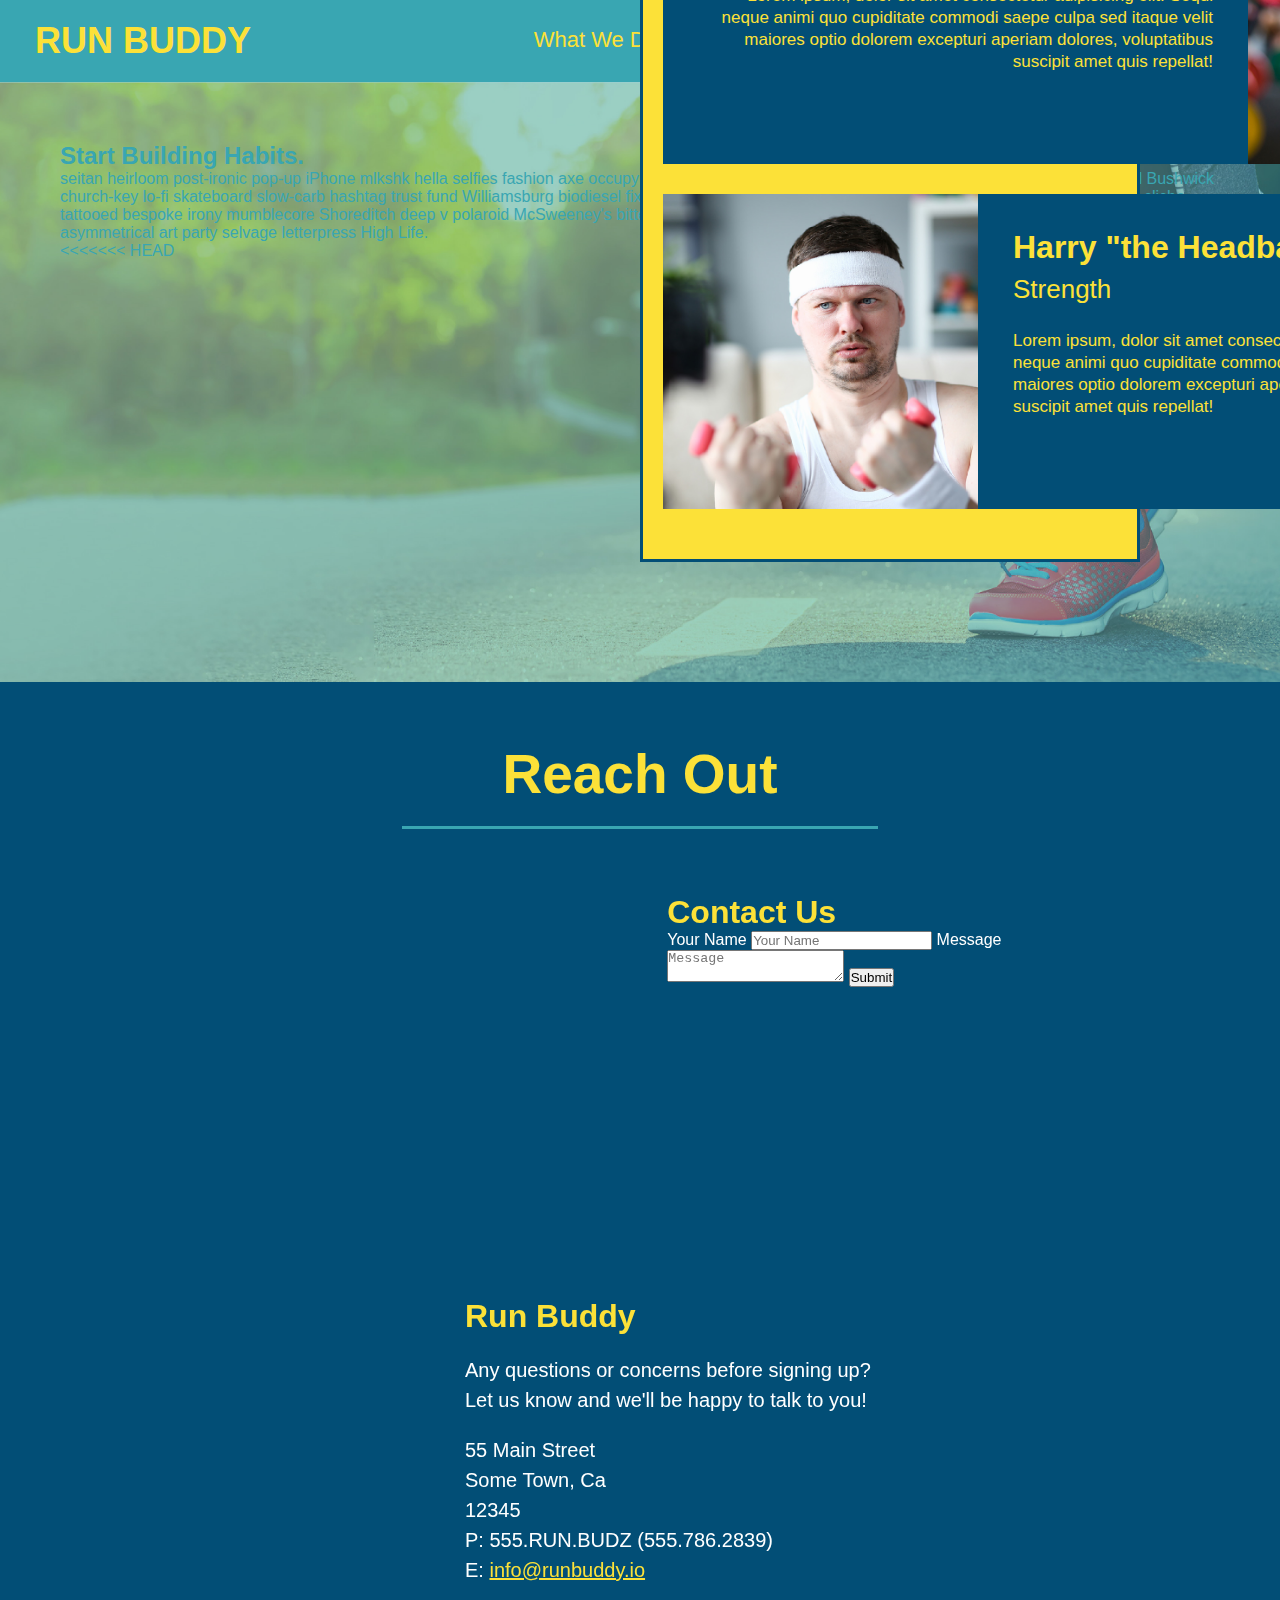
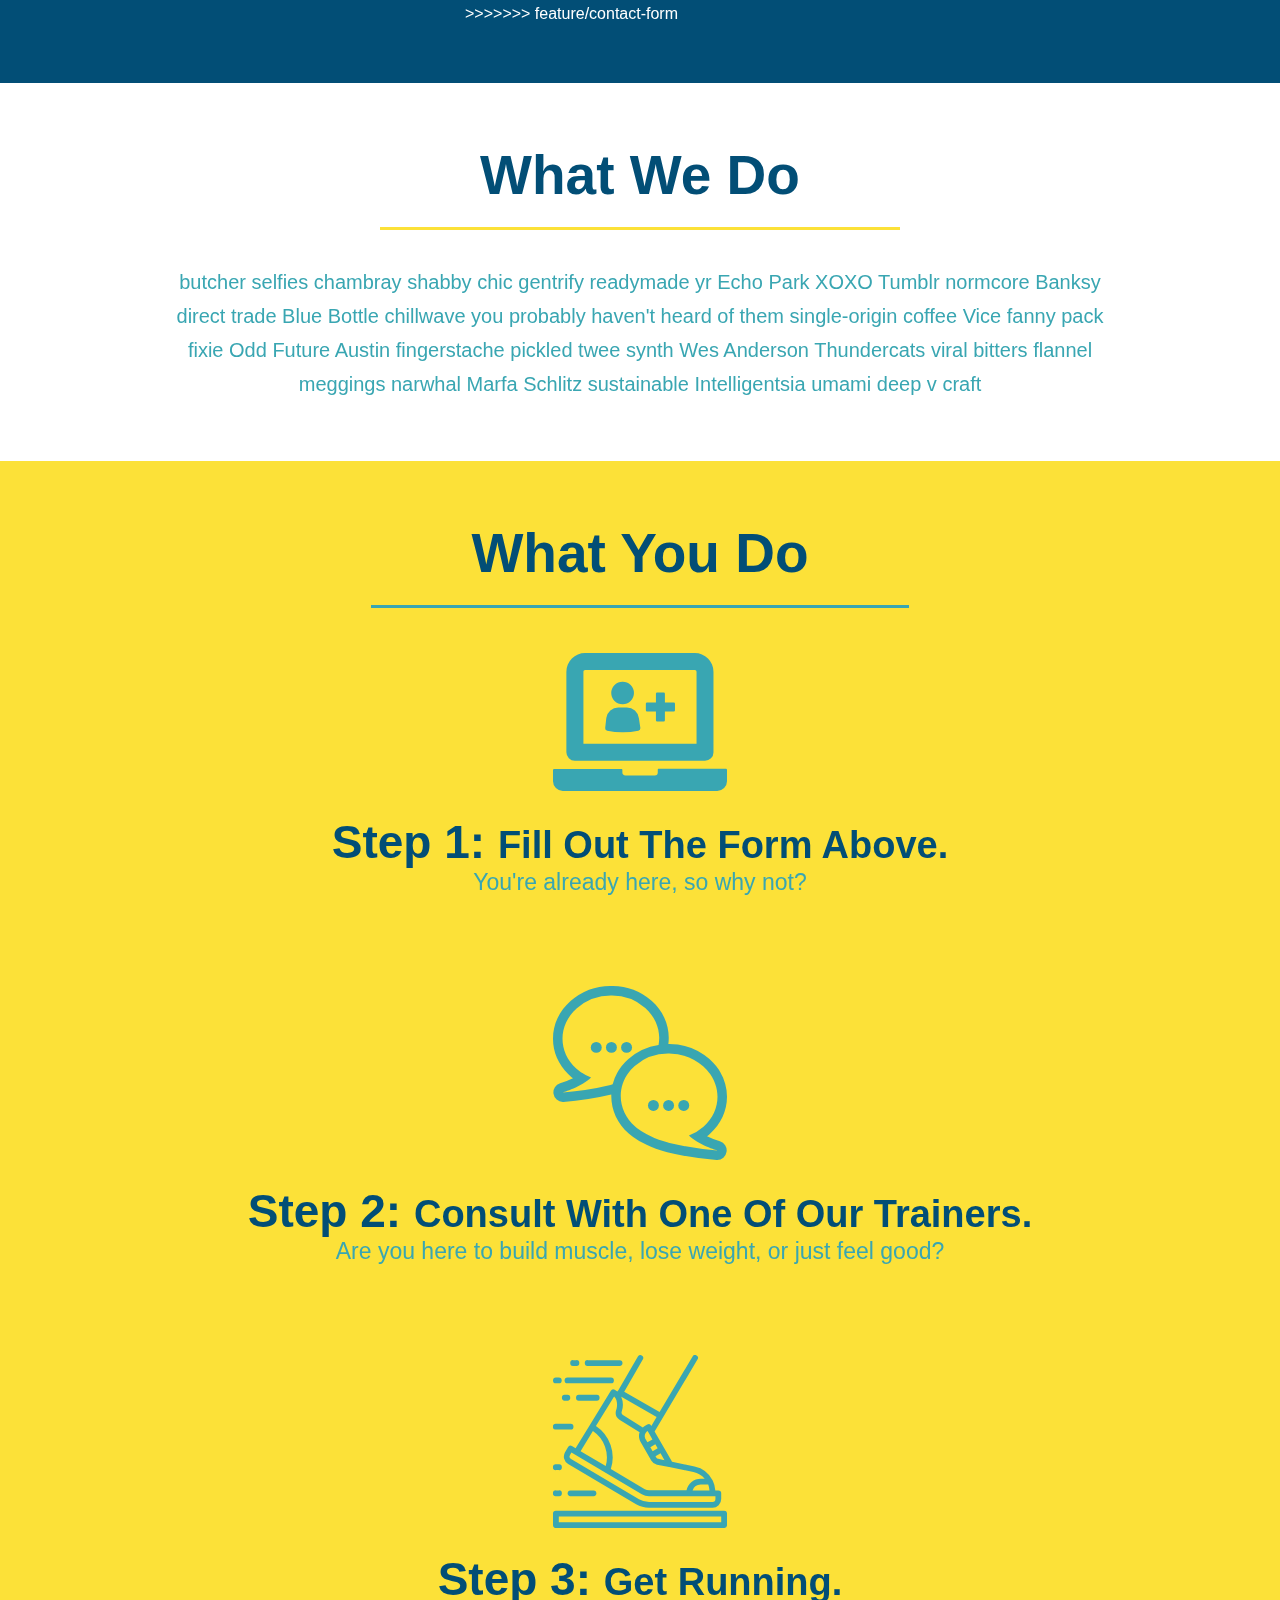
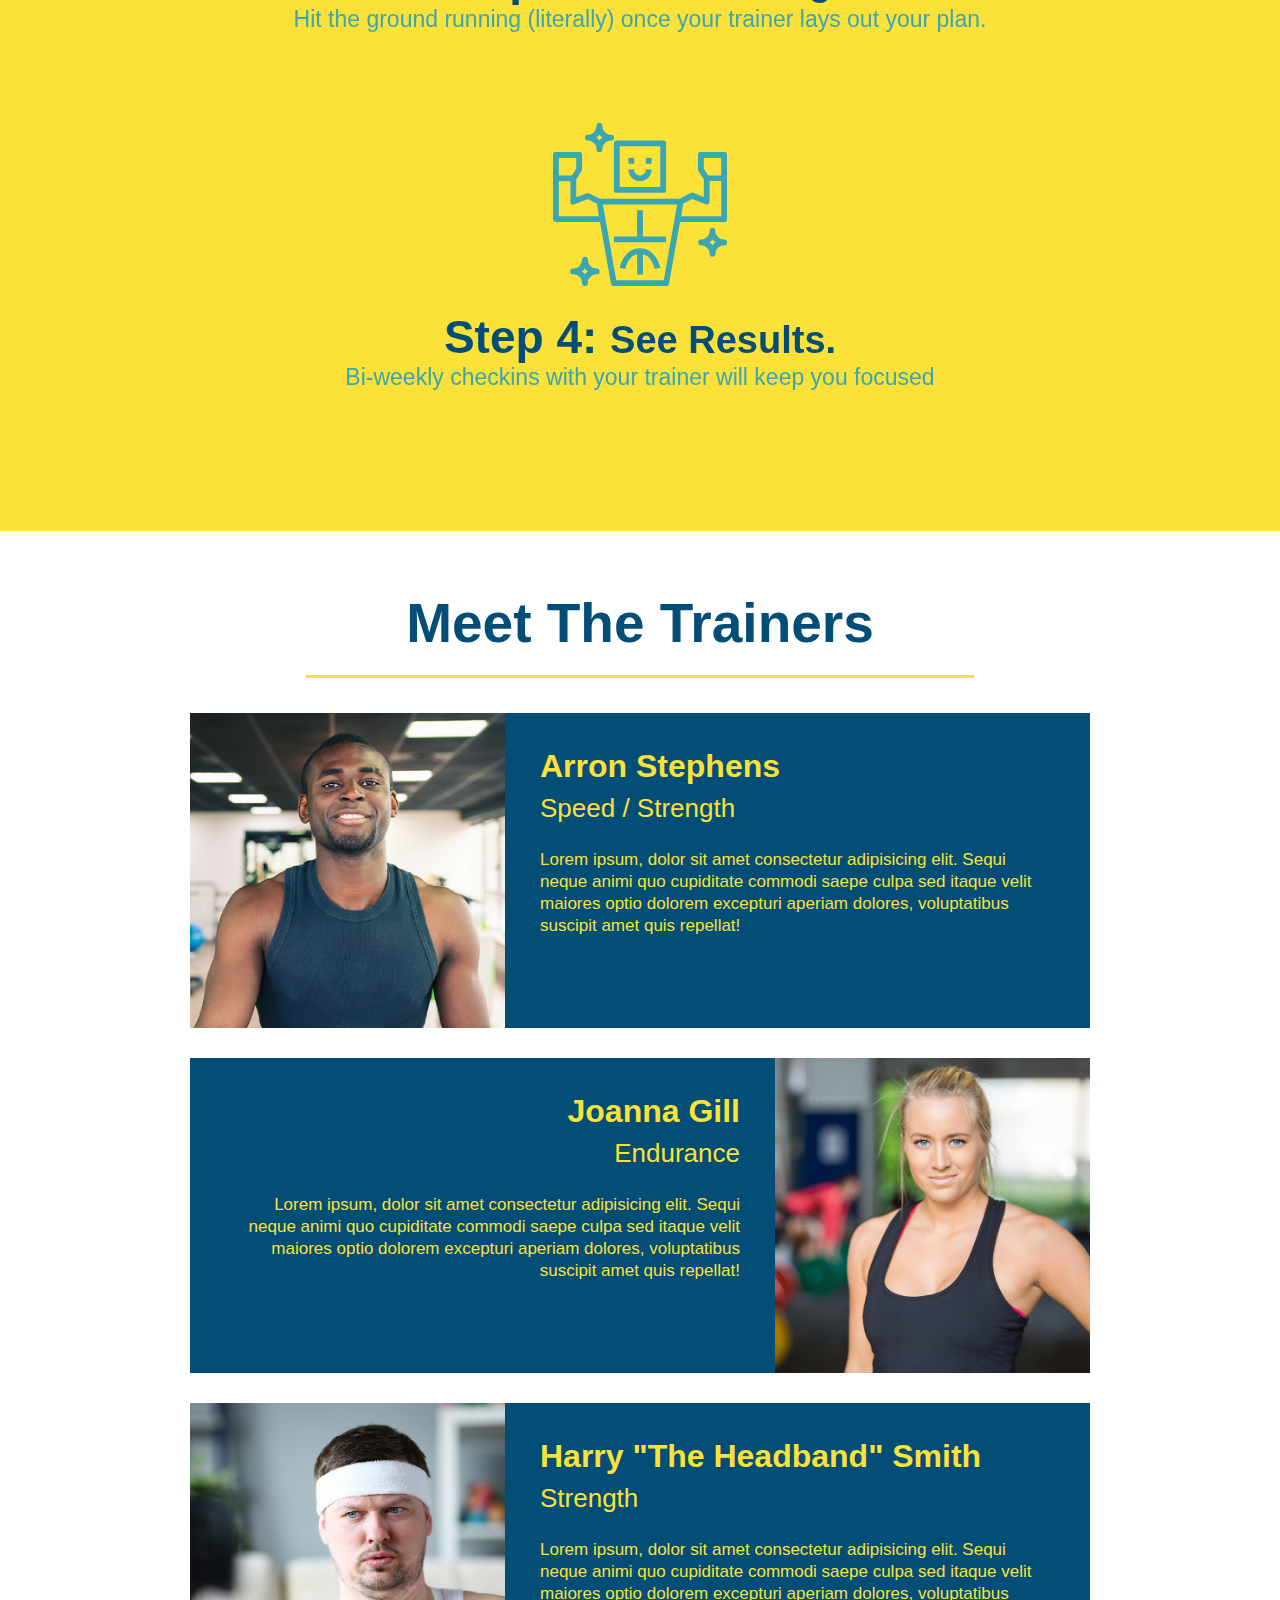
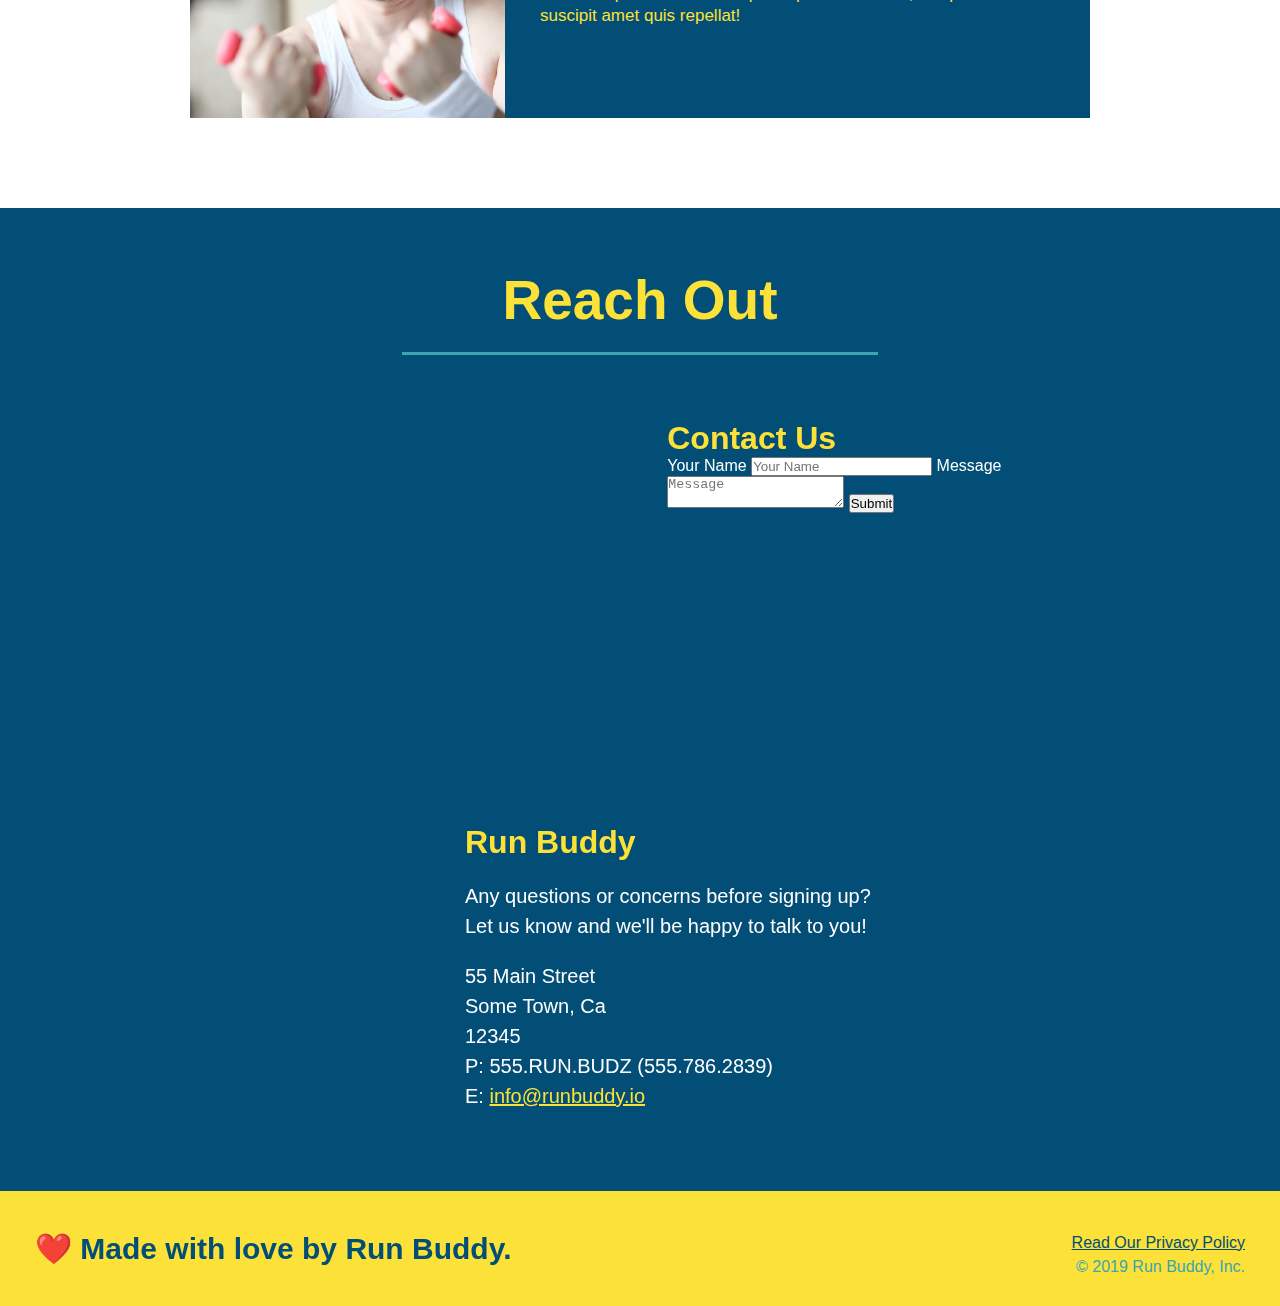
==== index.html @ 7dac0cec "index conflict" ====
<!DOCTYPE html>
<html lang="en">
  <head>
    <meta charset="UTF-8" />
    <link rel="stylesheet" href="./assets/css/style.css">
    <title>Run Buddy</title>
  </head>
  <body>
    <!-- navigation tags - block level element -->
    <header>
      <h1>
        <a href="/">RUN BUDDY</a>
      </h1>
      <nav>
        <ul>
          <li>
            <a href="#what-we-do">What We Do</a>
          </li>
          <li>
            <a href="#what-you-do">What You Do</a>
          </li>
          <li>
            <a href="#your-trainers">Your Trainers</a>
          </li>
          <li>
            <a href="#reach-out">Reach Out</a>
          </li>
          
        </ul>
      </nav>
    </header>
    <!-- end navigation -->

    <!-- hero/jumbotron -->
    <section class="hero">
      <div class="hero-cta">
        <h2>Start Building Habits.</h2>
        <p>
          seitan heirloom post-ironic pop-up iPhone mlkshk hella selfies fashion axe occupy readymade put a bird on it
          messenger bag Wes Anderson Schlitz plaid Bushwick church-key lo-fi skateboard slow-carb hashtag trust fund
          Williamsburg biodiesel fixie farm-to-table 8-bit banjo XOXO Banksy chillwave bicycle rights retro cliche
          tattooed bespoke irony mumblecore Shoreditch deep v polaroid McSweeney's bitters cray gentrify tofu Marfa you
          probably haven't heard of them yr banh mi asymmetrical art party selvage letterpress High Life.
        </p>
      </div>

<<<<<<< HEAD
      <div class="hero-form">
        <h3>Get Started Today</h3>
        <p>Fill out this form and one of our trainers will schedule a consult.</p>
        <form>
          <label for="name">Enter full name:</label>
          <input type="text" placeholder="Your Name" id="name" name="name" class="form-input" />
          <label for="email">Enter email address:</label>
          <input type="email" placeholder="Email Address" id="email" name="email" class="form-input" />
          <label for="phone">Enter a telephone number:</label>
          <input type="tel" placeholder="Phone Number" name="phone" id="phone" class="form-input" />
          <p>
            Have you worked out with a trainer before? 
            <input type="radio" name="trainer-confirm" id="trainer-yes" />
            <label for="trainer-yes">Yes</label>
            <input type="radio" name="trainer-confirm" id="trainer-no"/>
            <label for="trainer-no">No</label>
          </p>
          <p>
            <label for="checkbox">
              I acknowledge that I am at least 18 years of age.
            </label>
            <input type="checkbox" name="checkpoint1" id="checkbox" />
          </p>
          <button type="submit">
            Get running!
          </button>
        </form>
=======
    <!-- second trainer bio -->
    <article class="trainer">
      <div class="trainer-bio text-right">
        <h3>Joanna Gill</h3>
        <h4>Endurance</h4>
        <p>
          Lorem ipsum, dolor sit amet consectetur adipisicing elit. Sequi neque animi quo cupiditate commodi saepe culpa
          sed
          itaque velit maiores optio dolorem excepturi aperiam dolores, voluptatibus suscipit amet quis repellat!
        </p>
      </div>
      <img src="./assets/images/trainer-2.jpg" alt="Joanna Gill cooling off after a workout" />
    </article>

    <!-- third trainer bio -->
    <article class="trainer">
      <img src="./assets/images/trainer-3.jpg"
        alt="Harry Smith wearing a headband and lifting comically small pink weights" />
      <div class="trainer-bio text-left">
        <h3>Harry "the Headband" Smith</h3>
        <h4>Strength</h4>
        <p>
          Lorem ipsum, dolor sit amet consectetur adipisicing elit. Sequi neque animi quo cupiditate commodi saepe culpa
          sed
          itaque velit maiores optio dolorem excepturi aperiam dolores, voluptatibus suscipit amet quis repellat!
        </p>
      </div>
    </article>
  </section>

  <!-- "reach out" section -->
  <section id="reach-out" class="contact">
    <h2 class="section-title secondary-border">Reach Out</h2>
    <div class="contact-info">
      <iframe 
        src="https://www.google.com/maps/embed?pb=!1m18!1m12!1m3!1d3147.1079747227936!2d-120.42364418397035!3d37.92790791110593!2m3!1f0!2f0!3f0!3m2!1i1024!2i768!4f13.1!3m3!1m2!1s0x8090c49129b6ac57%3A0xb56c7eb95a2cd8bd!2sMain%20St%2C%20California%2095327!5e0!3m2!1sen!2sus!4v1616426329495!5m2!1sen!2sus"
        style="border:0;" 
        allowfullscreen=""
        loading="lazy">
      </iframe>
      <div class="contact-form"
        <div class="contact-form">
          <h3>Contact Us</h3>
          <form>
            <label for="contact-name">Your Name</label>
            <input type="text" id="contact-name" placeholder="Your Name" />
      
            <label for="contact-message">Message</label>
            <textarea id="contact-message" placeholder="Message"></textarea>
      
            <button type="submit">Submit</button>
          </form>
        </div>
      <div>
        <h3>Run Buddy</h3>
        <p>
          Any questions or concerns before signing up?
          <br />
          Let us know and we'll be happy to talk to you!
        </p>
        <address>
          55 Main Street <br />
          Some Town, Ca <br />
          12345<br />
          P: 555.RUN.BUDZ (555.786.2839)<br />
          E: <a href="mailto:info@runbuddy.io">info@runbuddy.io</a>
        </address>
>>>>>>> feature/contact-form
      </div>
    </section>
    <!-- end header -->

    <!-- "what we do" start - <section> -->
    <section id="what-we-do" class="intro">
      <h2 class="section-title primary-border">
        What We Do
      </h2>
      <p>
        butcher selfies chambray shabby chic gentrify readymade yr Echo Park XOXO Tumblr normcore Banksy direct trade  Blue Bottle chillwave you probably haven't heard of them single-origin coffee Vice fanny pack fixie Odd Future Austin fingerstache pickled twee synth Wes Anderson Thundercats viral bitters flannel meggings narwhal Marfa Schlitz sustainable Intelligentsia umami deep v craft
      </p>
    </section>
    <!-- end "what we do" -->

    <!-- "what you do" start -->
    <section id="what-you-do" class="steps">
      <h2 class="section-title secondary-border">
        What You Do
      </h2> 
      <div>
        <img src="./assets/images/step-1.svg" alt="" />
        <h3>Step 1: <span>Fill Out The Form Above.</span></h3>
        <p>You're already here, so why not?</p>
      </div>
      <div>
        <img src="./assets/images/step-2.svg" alt="" />
        <h3>Step 2: <span>Consult With One Of Our Trainers.</span></h3>
        <p>Are you here to build muscle, lose weight, or just feel good?</p>
      </div>
      <div>
        <img src="./assets/images/step-3.svg" alt="" />
        <h3>Step 3: <span>Get Running.</span></h3>
        <p>Hit the ground running (literally) once your trainer lays out your plan.</p>
      </div>
      <div>
        <img src="./assets/images/step-4.svg" alt="" />
        <h3>Step 4: <span>See Results.</span></h3>
        <p>Bi-weekly checkins with your trainer will keep you focused</p>
      </div>
    </section>
    <!-- "what you do" end -->

    <!-- "meet the trainers" start -->
    <section id="your-trainers" class="trainers">
      <h2 class="section-title primary-border">
        Meet The Trainers
      </h2>

      <article class="trainer">
        <img src="./assets/images/trainer-1.jpg" alt="Arron Stephens in his workout clothes, ready to pump iron" />
        <div class="trainer-bio text-left">
          <h3>Arron Stephens</h3>
          <h4>Speed / Strength</h4>
          <p>Lorem ipsum, dolor sit amet consectetur adipisicing elit. Sequi neque animi quo cupiditate commodi saepe culpa sed itaque velit maiores optio dolorem excepturi aperiam dolores, voluptatibus suscipit amet quis repellat!</p>
        </div>
      </article>

       <article class="trainer">
         <div class="trainer-bio text-right">
           <h3>Joanna Gill</h3>
           <h4>Endurance</h4>
           <p>Lorem ipsum, dolor sit amet consectetur adipisicing elit. Sequi neque animi quo cupiditate commodi saepe culpa sed itaque velit maiores optio dolorem excepturi aperiam dolores, voluptatibus suscipit amet quis repellat!</p>
          </div>
          <img src="./assets/images/trainer-2.jpg" alt="Joanna Gill cooling off after a work out" />
        </article>

       <article class="trainer">
        <img src="./assets/images/trainer-3.jpg" alt="Harry Smith wearing a headband and lifting comically small pink weights" />
        <div class="trainer-bio text-left">
          <h3>Harry "The Headband" Smith</h3>
          <h4>Strength</h4>
          <p>Lorem ipsum, dolor sit amet consectetur adipisicing elit. Sequi neque animi quo cupiditate commodi saepe culpa sed itaque velit maiores optio dolorem excepturi aperiam dolores, voluptatibus suscipit amet quis repellat!</p>
        </div>
      </article>
    </section>
    <!-- "meet the trainers" end -->

    <!-- "reach out" start -->
    <section id="reach-out" class="contact">
      <h2 class="section-title secondary-border">
        Reach Out
      </h2>

      <div class="contact-info">
        <iframe
          src="https://www.google.com/maps/embed?pb=!1m14!1m12!1m3!1d12182.30520634488!2d-74.0652613!3d40.2407219!2m3!1f0!2f0!3f0!3m2!1i1024!2i768!4f13.1!5e0!3m2!1sen!2sus!4v1561060983193!5m2!1sen!2sus"
          frameborder="0" style="border:0" allowfullscreen>
        </iframe>

        <div class="contact-form">
          <h3>Contact Us</h3>
          <form>
            <label for="contact-name">Your Name</label>
            <input type="text" id="contact-name" placeholder="Your Name" />
        
            <label for="contact-message">Message</label>
            <textarea id="contact-message" placeholder="Message"></textarea>
        
            <button type="submit">Submit</button>
          </form>
        </div>

        <div>
          <h3>Run Buddy</h3>
          <p>
            Any questions or concerns before signing up? 
            <br/>
            Let us know and we'll be happy to talk to you!
          </p>

          <address>
            55 Main Street <br/>
            Some Town, Ca <br/>
            12345<br/>
            P: 555.RUN.BUDZ (555.786.2839)<br/>
            E: <a href="mailto:info@runbuddy.io">info@runbuddy.io</a>
          </address>
          
        </div>
      </div>
    </section>
    <!-- "reach out" end -->

    <!-- footer -->
    <footer>
      <h2>❤️ Made with love by Run Buddy.</h2>
      <div>
        <a href="./privacy-policy.html">Read Our Privacy Policy</a><br/>
        &copy; 2019 Run Buddy, Inc.
      </div>
    </footer>
    <!-- footer end -->
  </body>
</html>
---- assets/css/style.css ----
* {
  box-sizing: border-box;
  margin: 0;
  padding: 0;
}

body {
  color: #39a6b2;
  font-family: Helvetica, Arial, sans-serif;
}


/* HEADER / NAV BAR STYLES START */

header {
  padding: 20px 35px;
  background-color: #39a6b2;
  display: flex;
  justify-content: space-between;
  flex-wrap: wrap;
}

header h1 {
  font-weight: bold;
  margin: 0;
  font-size: 36px;
  color: #fce138;
}

header a {
  text-decoration: none;
  color: #fce138;
}

header nav {
  margin: 7px 0;
}

header nav ul li {
  display: inline;
}

header nav ul li a {
  margin: 0 30px;
  font-weight: lighter;
  font-size: 22px;
}

/* HEADER / NAVBAR STYLES END */



/* FOOTER STYLES START */
footer {
  background: #fce138;
  padding: 40px 35px;
  width: 100%;
}

footer h2 {
  display: inline;
  color: #024e76;
  font-size: 30px;
  margin: 0;
}

footer div {
  float: right;
  line-height: 1.5;
  text-align: right;
}

footer a {
  color: #024e76;
}
/* END FOOTER STYLES */

/* STYLE ALL SECTION TAGS */
section {
  padding: 60px;
}

/* HERO STYLES START */
.hero {
  background-image: url('../images/hero-bg.jpg');
  background-size: cover;
  background-position: center;
  position: relative;
  height: 600px;
}

.hero-form {
  border: 3px solid #024e76;
  background-color: #fce138;
  padding: 20px;
  width: 500px;
  color: #024e76;
  position: absolute;
  bottom: 120px;
  right: 140px;
}

.hero-form h3 {
  font-size: 24px;
  margin: 0;
}
.hero-form p {
  margin: 5px 0 15px 0;
}

.form-input {
  border: 1px solid #024e76;
  display: block;
  padding: 7px 15px;
  font-size: 16px;
  color: #024e76;
  width: 100%;
  margin-bottom: 15px; 
}

.hero-form label {
  margin: 0 5px;
}

.hero-form button {
  color: #fce138;
  background-color: #024e76;
  border: none;
  padding: 10px 20px;
  font-size: 16px;
} 
/* HERO STYLES END */


/* SECTION TITLE STYLES START */
.section-title {
  font-size: 55px;
  display: inline-block;
  padding: 0 100px 20px 100px;
  border-bottom: 3px solid;
  margin-bottom: 35px;
  color: #024e76;
}

.primary-border {
  border-color: #fce138;
}

.secondary-border {
  border-color: #39a6b2;
}
/* SECTION TITLE STYLES END */

/* WHAT WE DO STYLES */
.intro {
  text-align: center;
}

.intro p {
  line-height: 1.7;
  color: #39a6b2;
  width: 80%;
  margin: 0 auto;
  font-size: 20px;
}
/* WHAT YOU DO STYLES END */


/* WHAT YOU DO STYLES START */
.steps { 
  text-align: center;
  background: #fce138;
}

.steps div {
  margin-bottom: 80px;
}

.steps img {
  width: 15%;
  margin: 10px 0;
} 

.steps h3 {
  color: #024e76;
  font-size: 46px;
  margin-top: 10px;
}

.steps span {
  font-size: 38px;
}

.steps p {
  color: #39a6b2;
  font-size: 23px;
}
/* WHAT YOU DO STYLES END */

/* MEET THE TRAINERS START */
.trainers {
  text-align: center;
}

.trainer {
  width: 900px;
  margin: 0 auto 30px auto;
  background: #024e76;
  color: #fce138;
  overflow: auto;
}

.trainer img {
  width: 35%;
  float: left;
}

.trainer-bio {
  padding: 35px;
  float: left;
  width: 65%;
}

.trainer-bio h3 {
  font-size: 32px;
  margin-bottom: 8px;
}

.trainer-bio h4 {
  font-weight: lighter;
  font-size: 26px;
  margin-bottom: 25px;
}

.trainer-bio p {
  font-size: 17px;
  line-height: 1.3;
}
/* TRAINER STYLES END */

/* REACH OUT STYLES START */
.contact {
  text-align: center;
  background: #024e76;
}

.contact h2 {
  color: #fce138;
}

.contact-info iframe {
  width: 400px;
height: 400px;
}

.contact-info div {
  width: 410px;
  display: inline-block;
  vertical-align: top;
  text-align: left;
  margin: 30px 0 0 60px;
  color: white;
}

.contact-info h3 {
  color: #fce138;
  font-size: 32px;
}

.contact-info p, .contact-info address {
  margin: 20px 0;
  line-height: 1.5;
  font-size: 20px;
  font-style: normal;
}

.contact-info a {
  color: #fce138;
}


/* REACH OUT STYLES END */

/* UTILITIES */
.text-left {
  text-align: left;
}

.text-right {
  text-align: right;
}
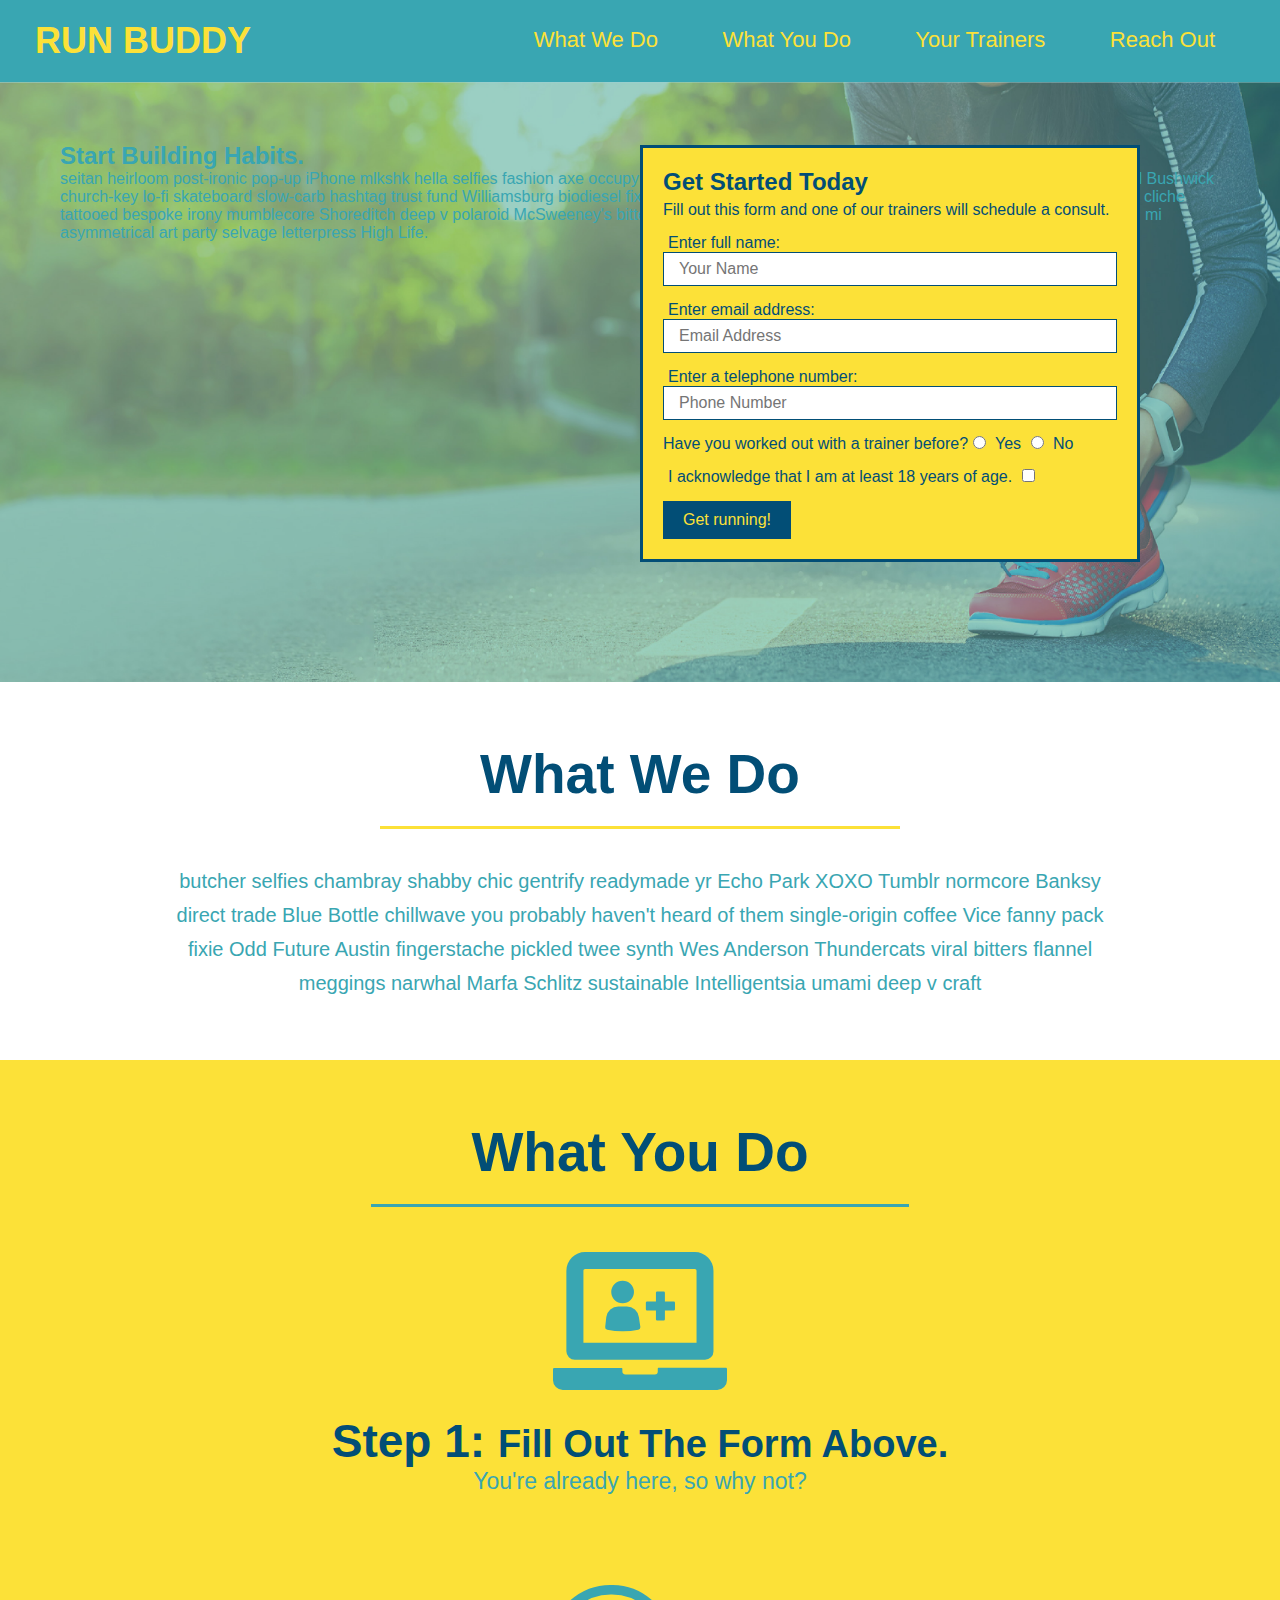
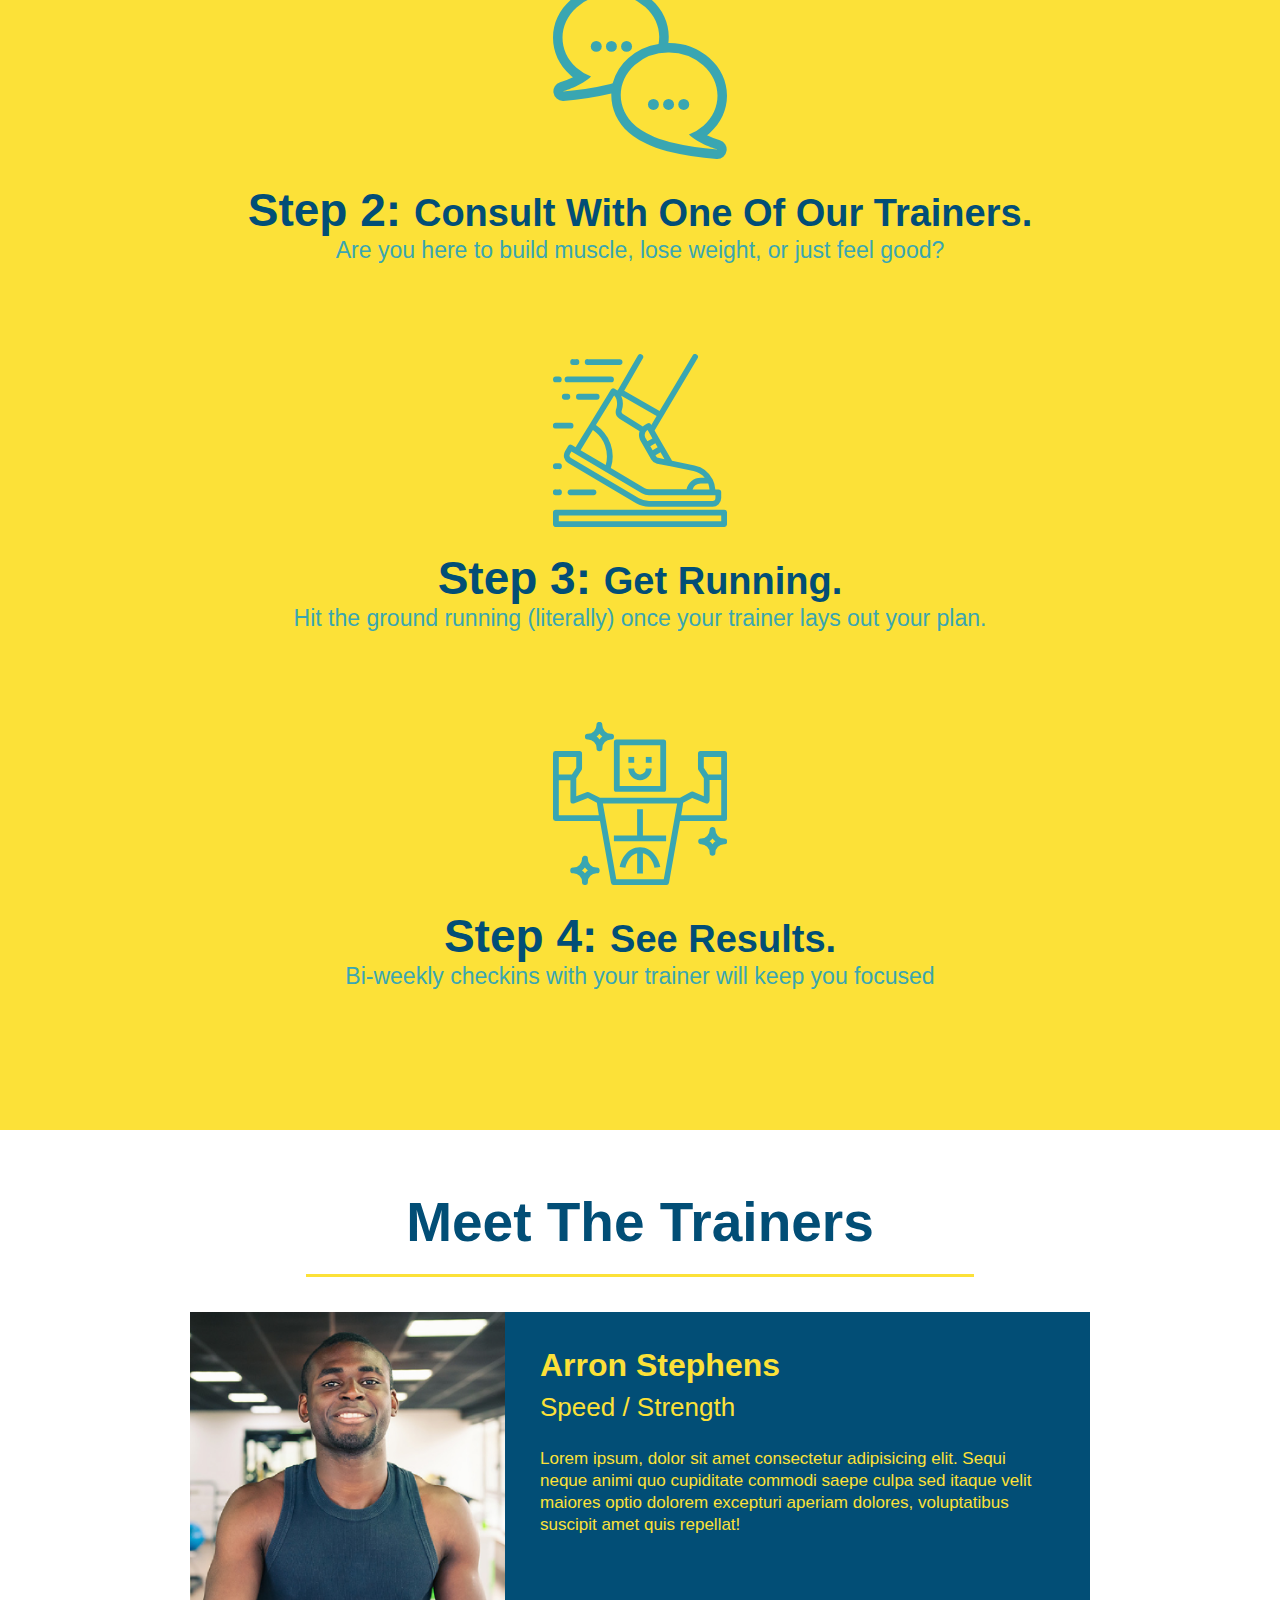
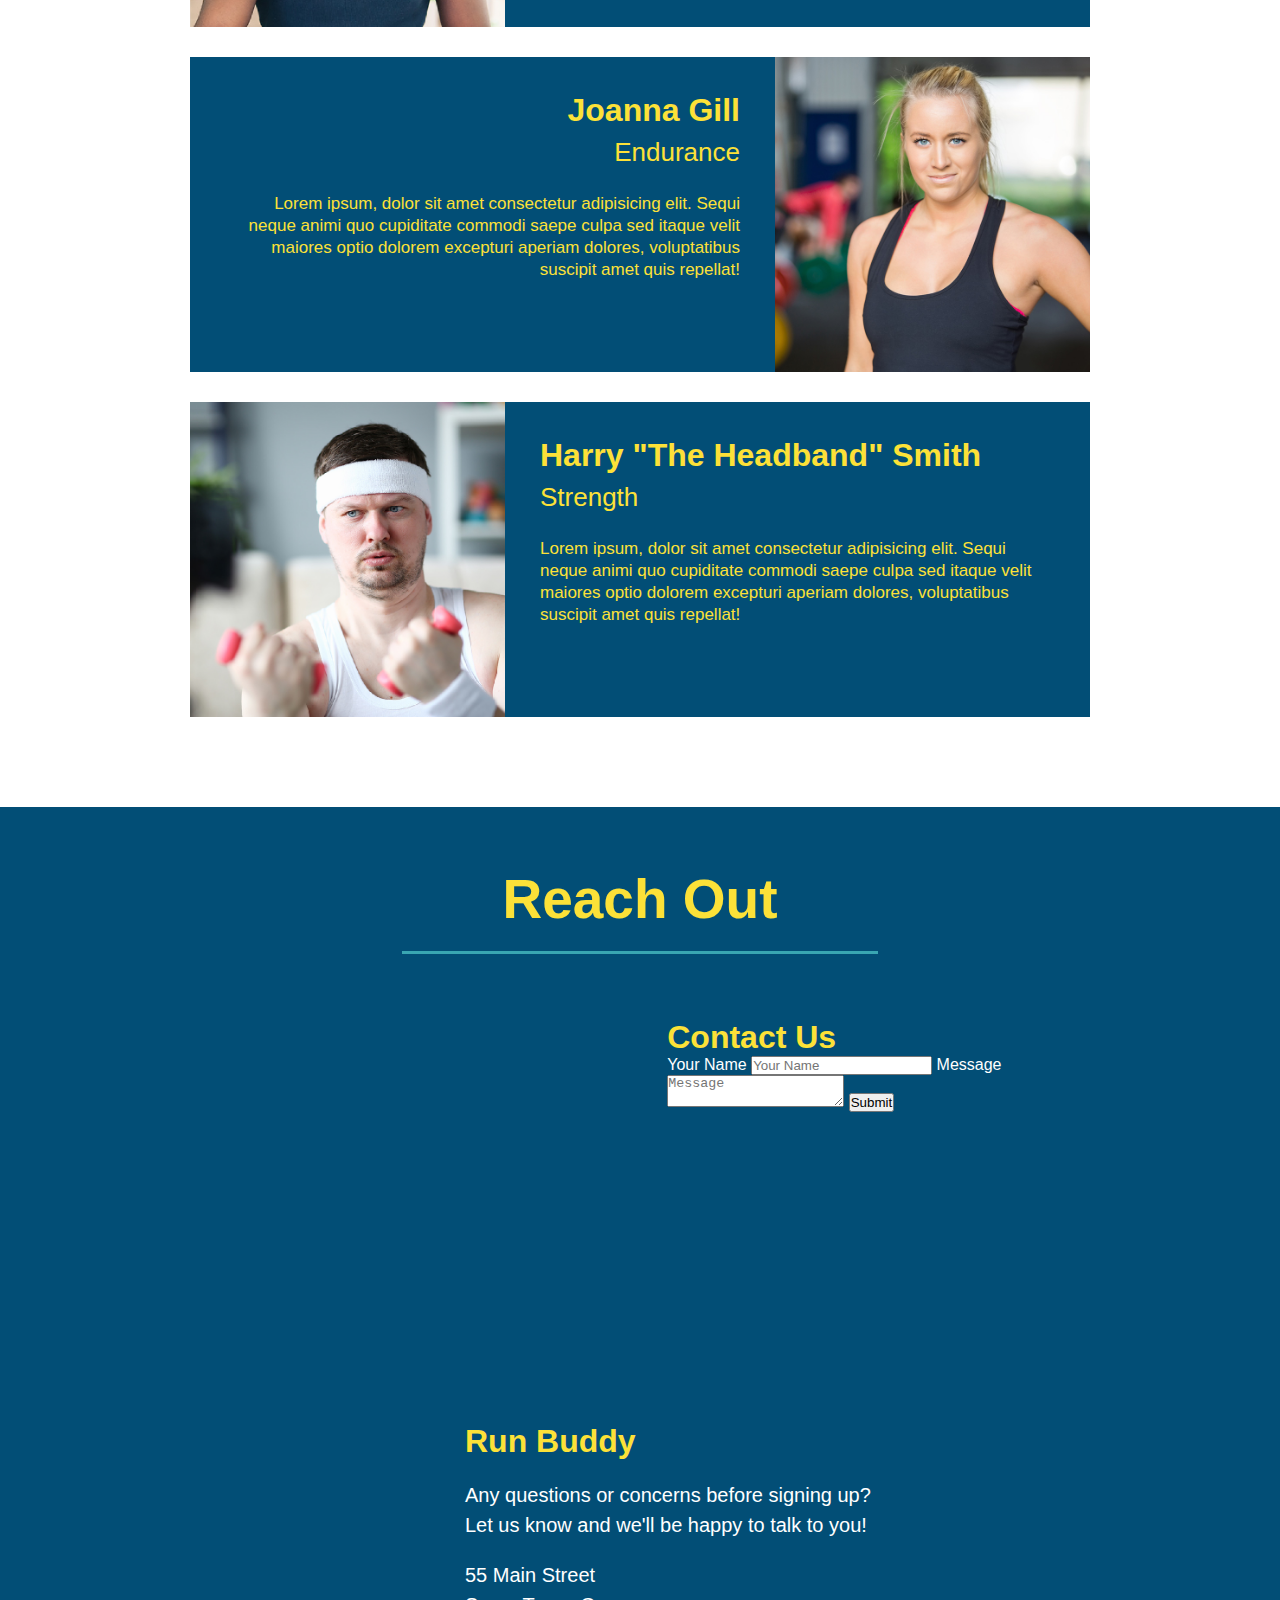
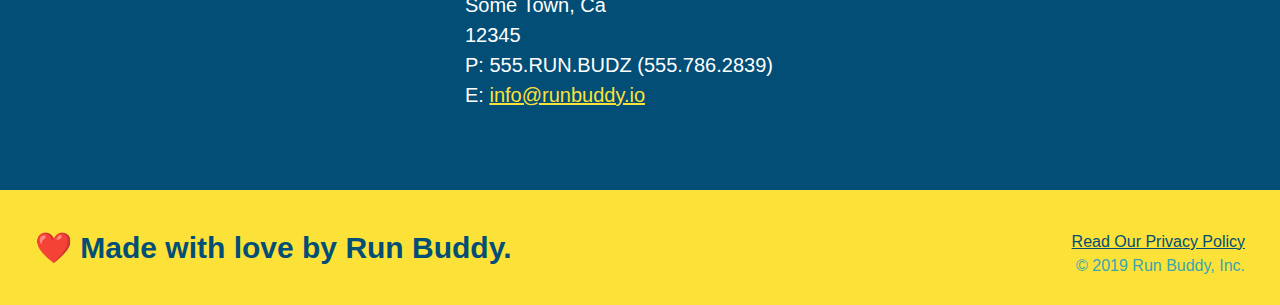
==== commit ea416991: "commit files" ====
--- a/index.html
+++ b/index.html
@@ -44,7 +44,6 @@
         </p>
       </div>
 
-<<<<<<< HEAD
       <div class="hero-form">
         <h3>Get Started Today</h3>
         <p>Fill out this form and one of our trainers will schedule a consult.</p>
@@ -72,75 +71,6 @@
             Get running!
           </button>
         </form>
-=======
-    <!-- second trainer bio -->
-    <article class="trainer">
-      <div class="trainer-bio text-right">
-        <h3>Joanna Gill</h3>
-        <h4>Endurance</h4>
-        <p>
-          Lorem ipsum, dolor sit amet consectetur adipisicing elit. Sequi neque animi quo cupiditate commodi saepe culpa
-          sed
-          itaque velit maiores optio dolorem excepturi aperiam dolores, voluptatibus suscipit amet quis repellat!
-        </p>
-      </div>
-      <img src="./assets/images/trainer-2.jpg" alt="Joanna Gill cooling off after a workout" />
-    </article>
-
-    <!-- third trainer bio -->
-    <article class="trainer">
-      <img src="./assets/images/trainer-3.jpg"
-        alt="Harry Smith wearing a headband and lifting comically small pink weights" />
-      <div class="trainer-bio text-left">
-        <h3>Harry "the Headband" Smith</h3>
-        <h4>Strength</h4>
-        <p>
-          Lorem ipsum, dolor sit amet consectetur adipisicing elit. Sequi neque animi quo cupiditate commodi saepe culpa
-          sed
-          itaque velit maiores optio dolorem excepturi aperiam dolores, voluptatibus suscipit amet quis repellat!
-        </p>
-      </div>
-    </article>
-  </section>
-
-  <!-- "reach out" section -->
-  <section id="reach-out" class="contact">
-    <h2 class="section-title secondary-border">Reach Out</h2>
-    <div class="contact-info">
-      <iframe 
-        src="https://www.google.com/maps/embed?pb=!1m18!1m12!1m3!1d3147.1079747227936!2d-120.42364418397035!3d37.92790791110593!2m3!1f0!2f0!3f0!3m2!1i1024!2i768!4f13.1!3m3!1m2!1s0x8090c49129b6ac57%3A0xb56c7eb95a2cd8bd!2sMain%20St%2C%20California%2095327!5e0!3m2!1sen!2sus!4v1616426329495!5m2!1sen!2sus"
-        style="border:0;" 
-        allowfullscreen=""
-        loading="lazy">
-      </iframe>
-      <div class="contact-form"
-        <div class="contact-form">
-          <h3>Contact Us</h3>
-          <form>
-            <label for="contact-name">Your Name</label>
-            <input type="text" id="contact-name" placeholder="Your Name" />
-      
-            <label for="contact-message">Message</label>
-            <textarea id="contact-message" placeholder="Message"></textarea>
-      
-            <button type="submit">Submit</button>
-          </form>
-        </div>
-      <div>
-        <h3>Run Buddy</h3>
-        <p>
-          Any questions or concerns before signing up?
-          <br />
-          Let us know and we'll be happy to talk to you!
-        </p>
-        <address>
-          55 Main Street <br />
-          Some Town, Ca <br />
-          12345<br />
-          P: 555.RUN.BUDZ (555.786.2839)<br />
-          E: <a href="mailto:info@runbuddy.io">info@runbuddy.io</a>
-        </address>
->>>>>>> feature/contact-form
       </div>
     </section>
     <!-- end header -->
--- a/assets/css/style.css
+++ b/assets/css/style.css
@@ -15,13 +15,11 @@
 header {
   padding: 20px 35px;
   background-color: #39a6b2;
-  display: flex;
-  justify-content: space-between;
-  flex-wrap: wrap;
 }
 
 header h1 {
   font-weight: bold;
+  display: inline;
   margin: 0;
   font-size: 36px;
   color: #fce138;
@@ -33,6 +31,7 @@
 }
 
 header nav {
+  float: right;
   margin: 7px 0;
 }
 
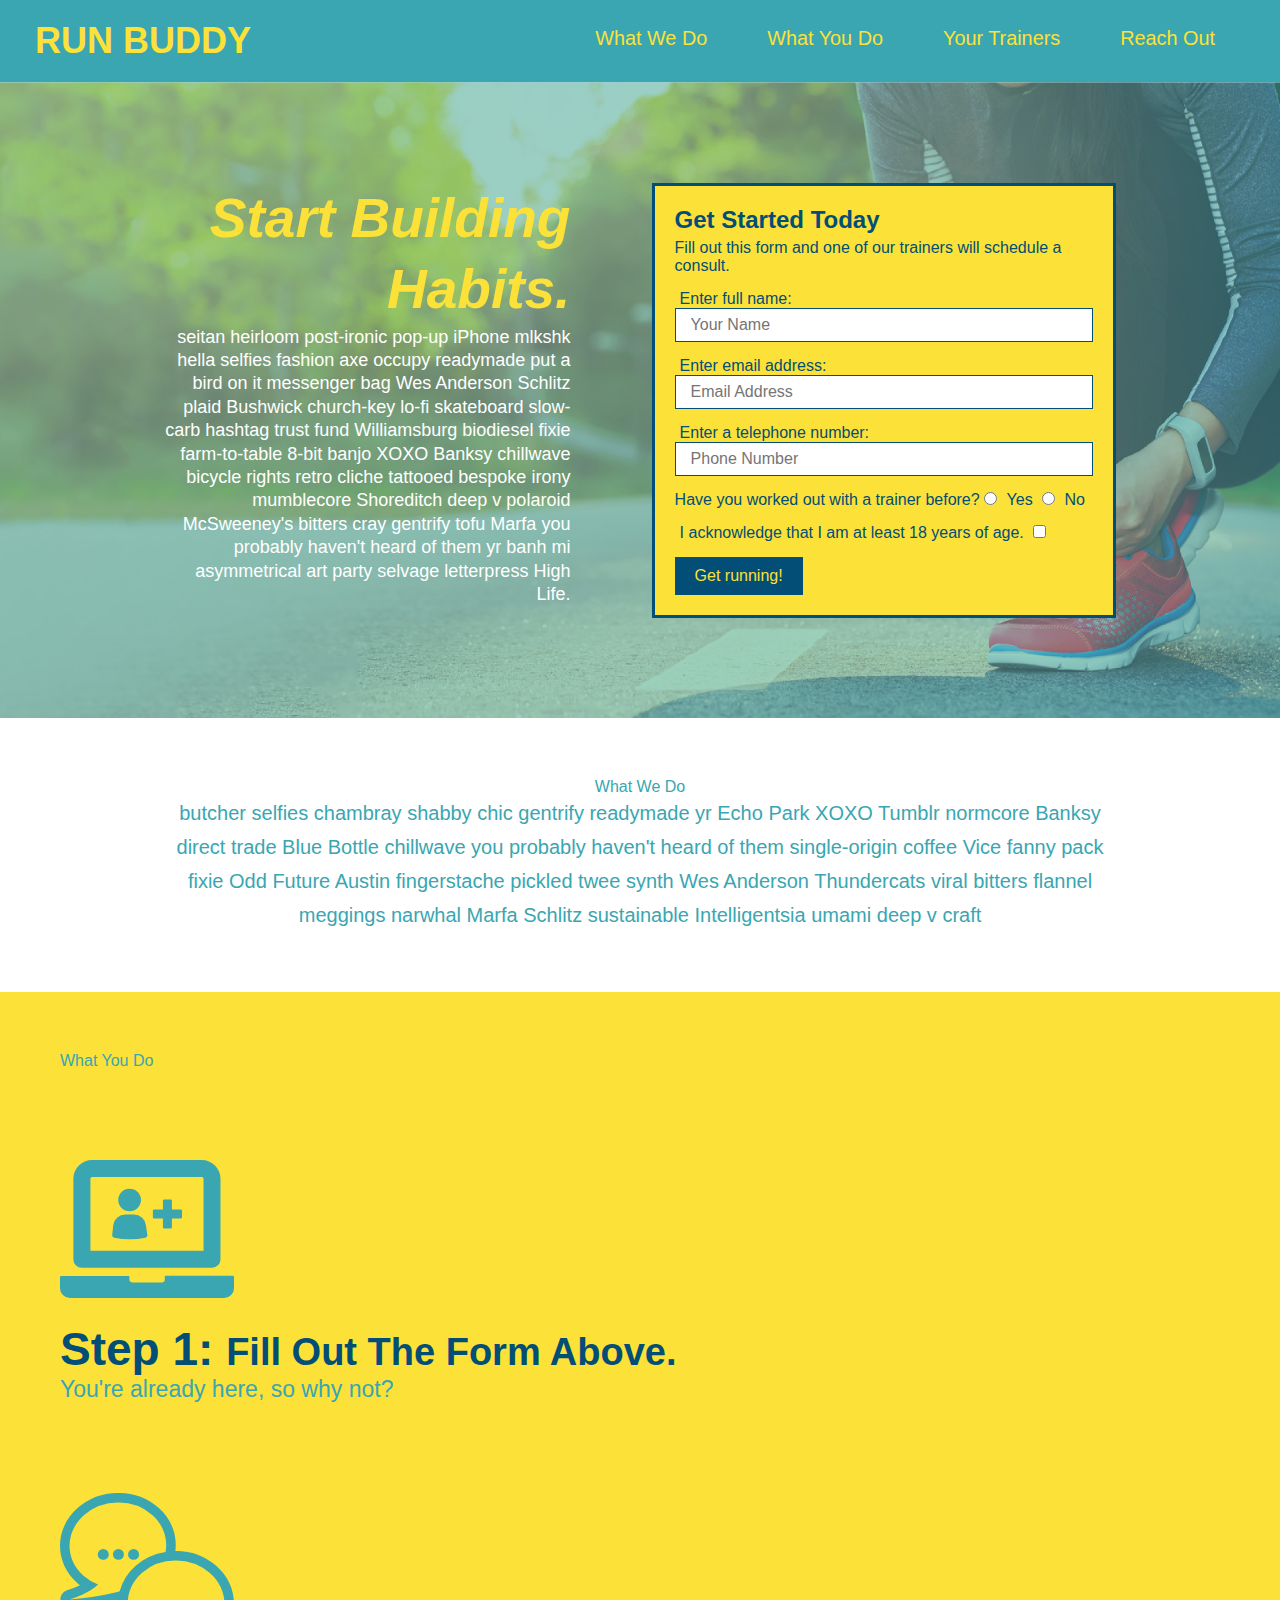
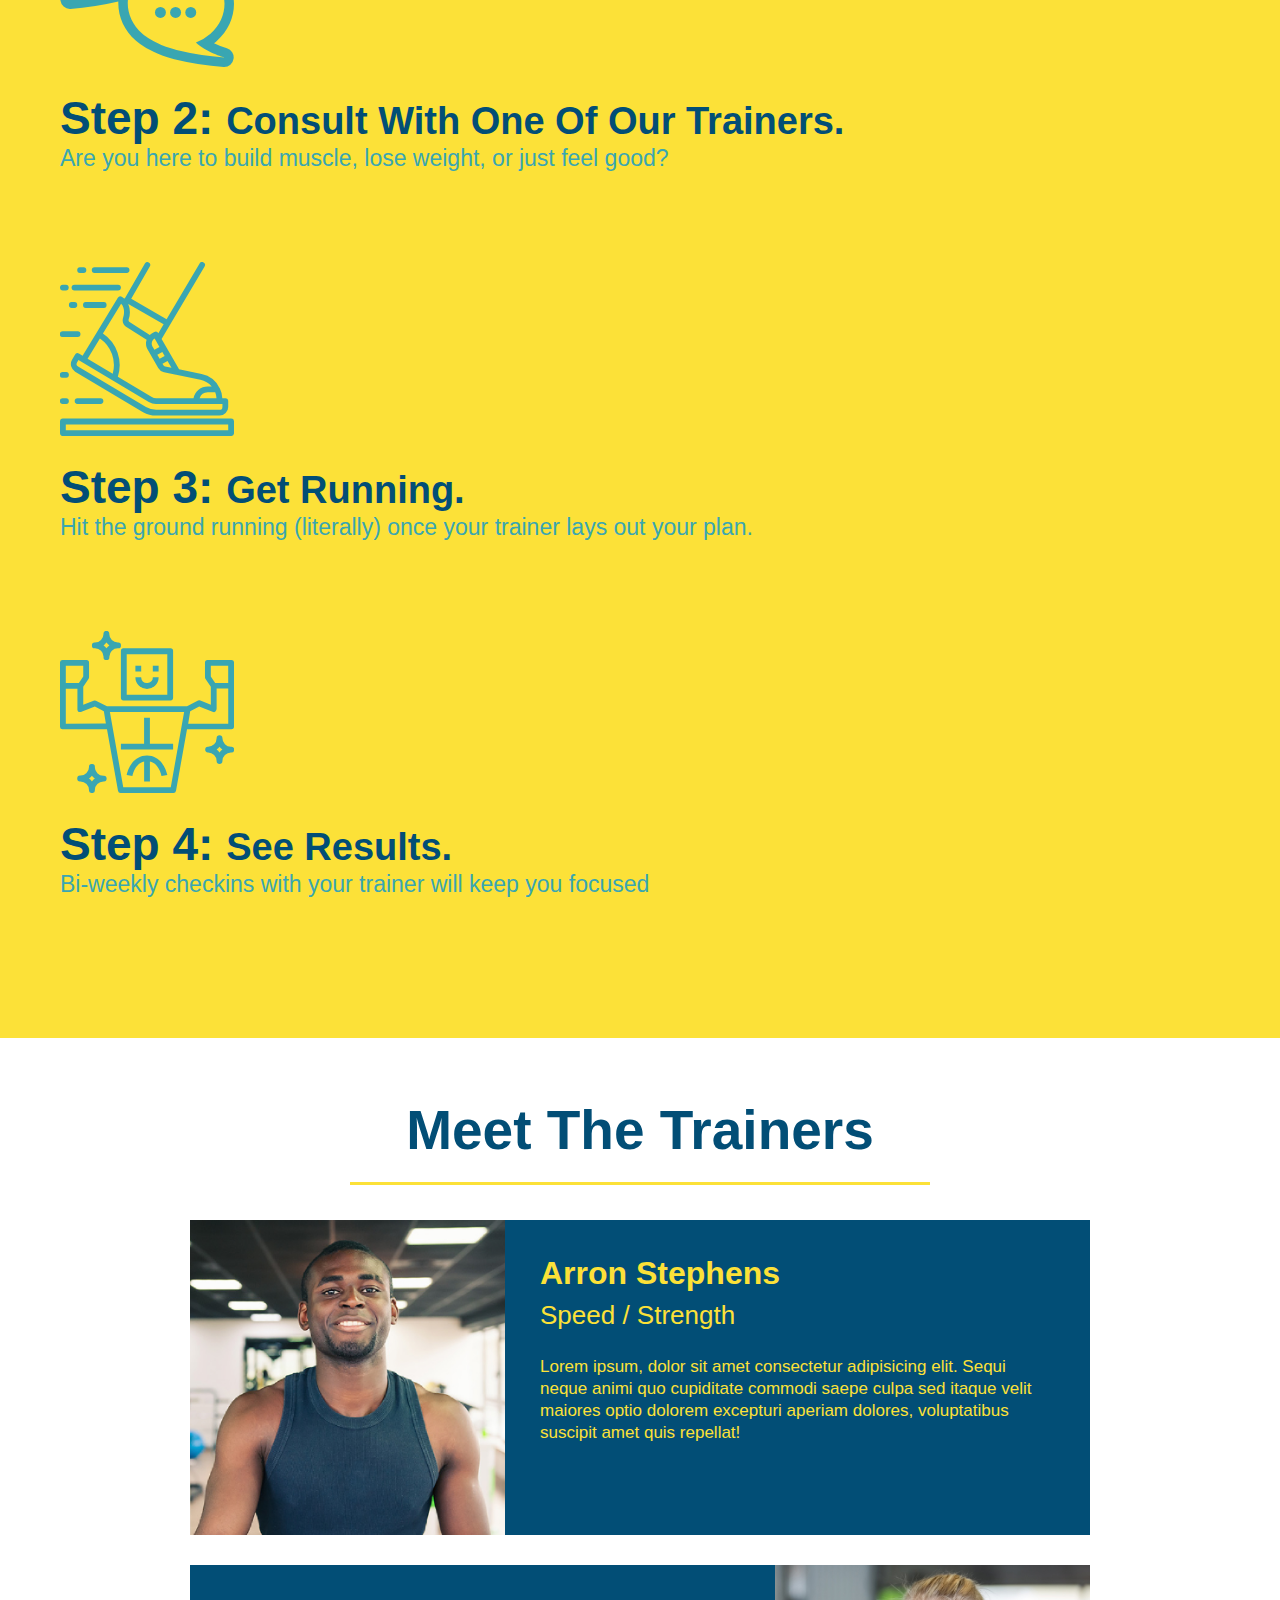
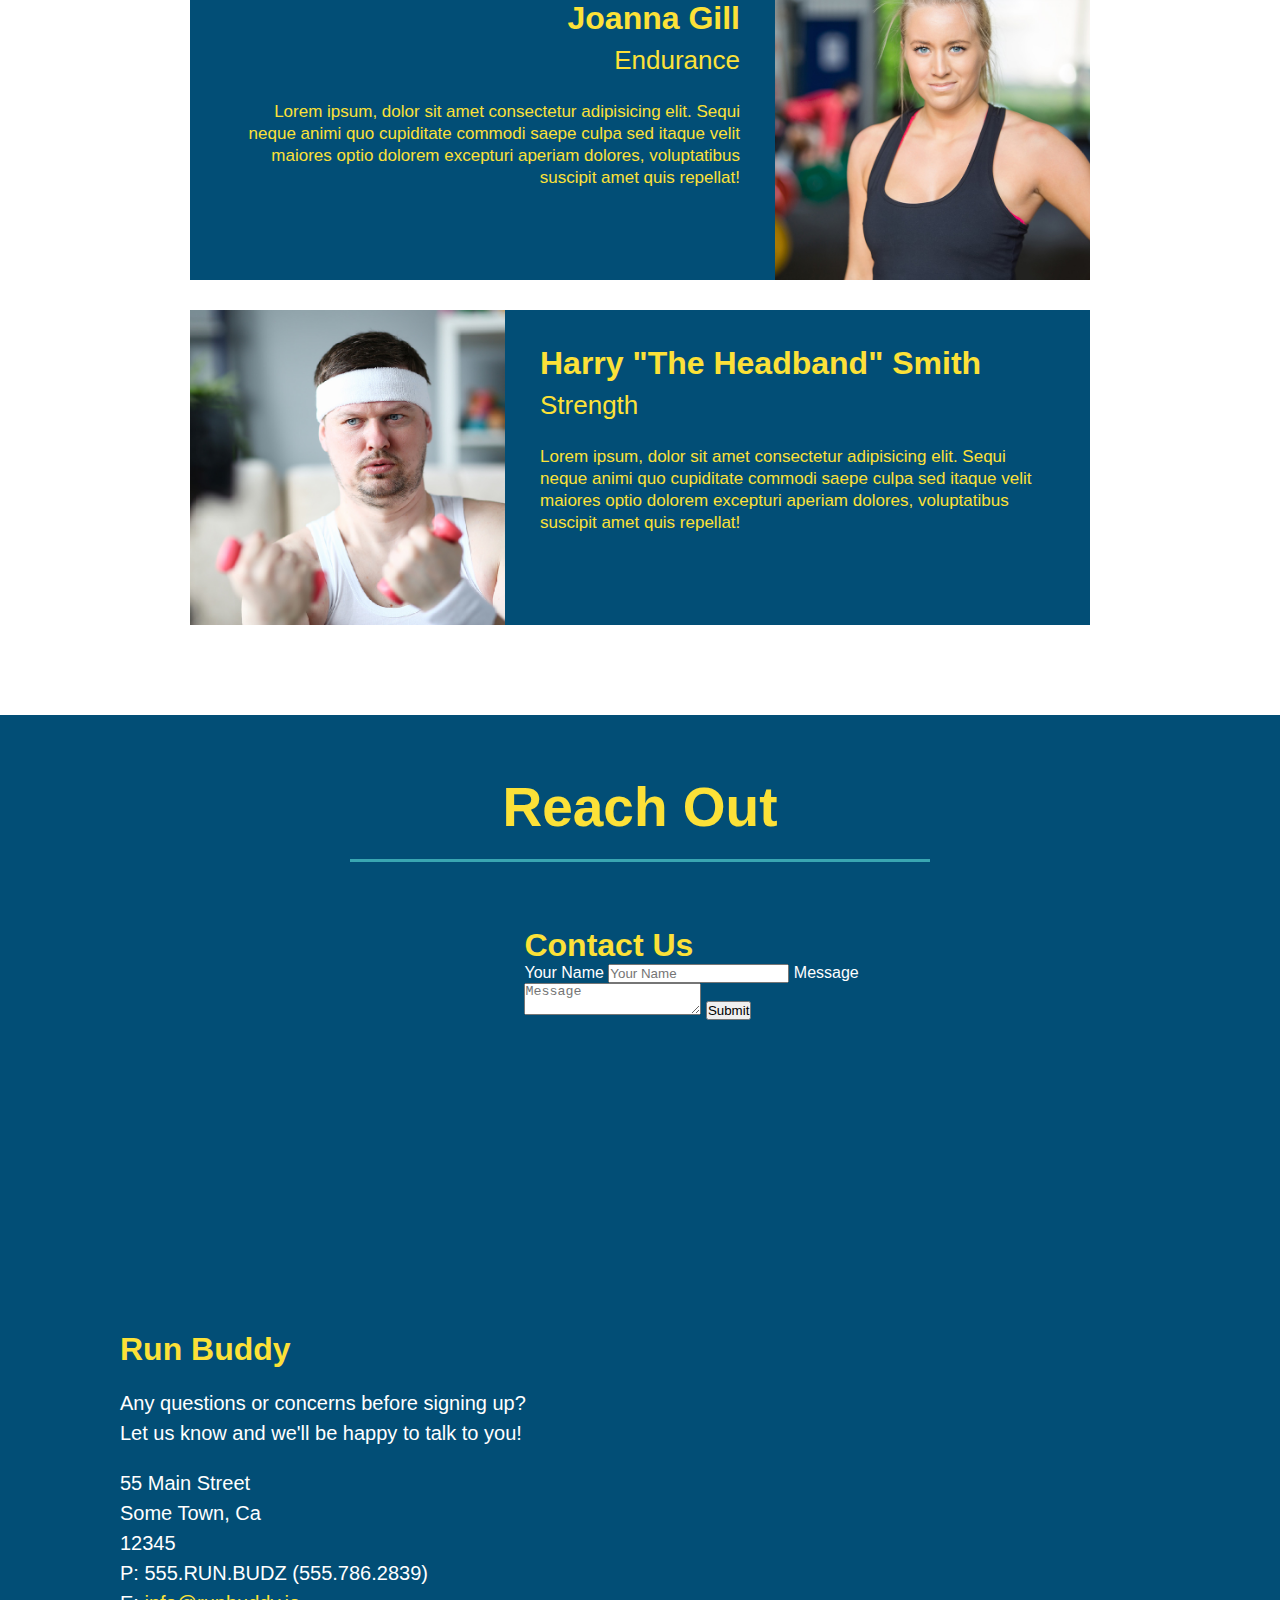
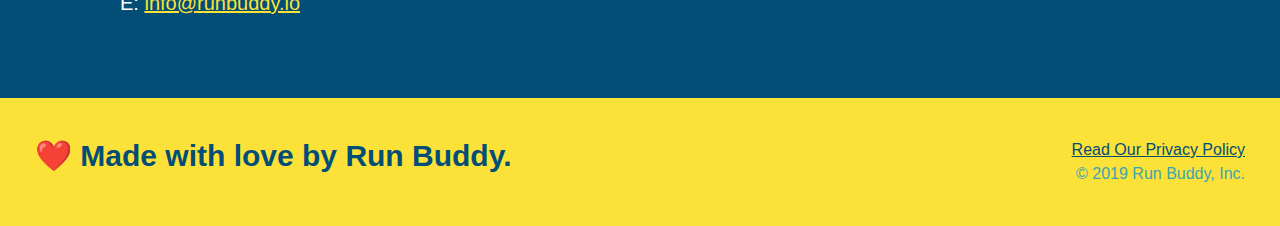
==== commit d7d8284e: "add flexbox to css" ====
--- a/index.html
+++ b/index.html
@@ -77,20 +77,26 @@
 
     <!-- "what we do" start - <section> -->
     <section id="what-we-do" class="intro">
-      <h2 class="section-title primary-border">
-        What We Do
-      </h2>
-      <p>
-        butcher selfies chambray shabby chic gentrify readymade yr Echo Park XOXO Tumblr normcore Banksy direct trade  Blue Bottle chillwave you probably haven't heard of them single-origin coffee Vice fanny pack fixie Odd Future Austin fingerstache pickled twee synth Wes Anderson Thundercats viral bitters flannel meggings narwhal Marfa Schlitz sustainable Intelligentsia umami deep v craft
-      </p>
+      <div class="flex-row>
+        <h2 class="section-title primary-border">
+          What We Do
+        </h2>
+      </div>
+      <div class="flex-row">
+        <p>
+          butcher selfies chambray shabby chic gentrify readymade yr Echo Park XOXO Tumblr normcore Banksy direct trade  Blue Bottle chillwave you probably haven't heard of them single-origin coffee Vice fanny pack fixie Odd Future Austin fingerstache pickled twee synth Wes Anderson Thundercats viral bitters flannel meggings narwhal Marfa Schlitz sustainable Intelligentsia umami deep v craft
+        </p>
+      </div>
     </section>
     <!-- end "what we do" -->
 
     <!-- "what you do" start -->
     <section id="what-you-do" class="steps">
-      <h2 class="section-title secondary-border">
-        What You Do
-      </h2> 
+      <div class="flex-row>
+        <h2 class="section-title secondary-border">
+          What You Do
+        </h2> 
+      </div>
       <div>
         <img src="./assets/images/step-1.svg" alt="" />
         <h3>Step 1: <span>Fill Out The Form Above.</span></h3>
--- a/assets/css/style.css
+++ b/assets/css/style.css
@@ -15,14 +15,17 @@
 header {
   padding: 20px 35px;
   background-color: #39a6b2;
+  display: flex;
+  justify-content: space-between;
+  flex-wrap: wrap;
 }
 
 header h1 {
   font-weight: bold;
-  display: inline;
   margin: 0;
   font-size: 36px;
   color: #fce138;
+
 }
 
 header a {
@@ -31,18 +34,22 @@
 }
 
 header nav {
-  float: right;
   margin: 7px 0;
 }
 
-header nav ul li {
-  display: inline;
+
+header nav ul {
+  display: flex;
+  flex-wrap: wrap;
+  justify-content: space-between;
+  align-items: center;
+  list-style: none;
 }
 
 header nav ul li a {
   margin: 0 30px;
   font-weight: lighter;
-  font-size: 22px;
+  font-size: 1.55vw;
 }
 
 /* HEADER / NAVBAR STYLES END */
@@ -54,17 +61,18 @@
   background: #fce138;
   padding: 40px 35px;
   width: 100%;
+  display: flex;
+  justify-content: space-between;
+  flex-wrap: wrap;
 }
 
 footer h2 {
-  display: inline;
   color: #024e76;
   font-size: 30px;
   margin: 0;
 }
 
 footer div {
-  float: right;
   line-height: 1.5;
   text-align: right;
 }
@@ -84,19 +92,18 @@
   background-image: url('../images/hero-bg.jpg');
   background-size: cover;
   background-position: center;
-  position: relative;
-  height: 600px;
+  display: flex;
+  justify-content: center;
+  flex-wrap: wrap;
 }
 
 .hero-form {
   border: 3px solid #024e76;
   background-color: #fce138;
   padding: 20px;
-  width: 500px;
-  color: #024e76;
-  position: absolute;
-  bottom: 120px;
-  right: 140px;
+  color: #024e76;
+  width: 40%;
+  margin: 3.5%;
 }
 
 .hero-form h3 {
@@ -128,17 +135,33 @@
   padding: 10px 20px;
   font-size: 16px;
 } 
+
+.hero-cta {
+  width: 35%;
+  text-align: right;
+  margin: 3.5%;
+  color: #fff;
+  font-size: 18px;
+  line-height: 1.3;
+}
+
+.hero-cta h2 {
+  font-style: italic;
+  font-size: 55px;
+  color: #fce138;
+}
 /* HERO STYLES END */
 
 
 /* SECTION TITLE STYLES START */
 .section-title {
   font-size: 55px;
-  display: inline-block;
-  padding: 0 100px 20px 100px;
   border-bottom: 3px solid;
-  margin-bottom: 35px;
-  color: #024e76;
+  color: #024e76;
+  padding-bottom: 20px;
+  text-align: center;
+  margin: 0 auto 35px auto;
+  width: 50%;
 }
 
 .primary-border {
@@ -161,13 +184,13 @@
   width: 80%;
   margin: 0 auto;
   font-size: 20px;
+  text-align: center;
 }
 /* WHAT YOU DO STYLES END */
 
 
 /* WHAT YOU DO STYLES START */
 .steps { 
-  text-align: center;
   background: #fce138;
 }
 
@@ -198,7 +221,7 @@
 
 /* MEET THE TRAINERS START */
 .trainers {
-  text-align: center;
+  
 }
 
 .trainer {
@@ -239,7 +262,6 @@
 
 /* REACH OUT STYLES START */
 .contact {
-  text-align: center;
   background: #024e76;
 }
 
@@ -287,4 +309,8 @@
 
 .text-right {
   text-align: right;
+}
+
+.flex-row {
+  display: flex;
 }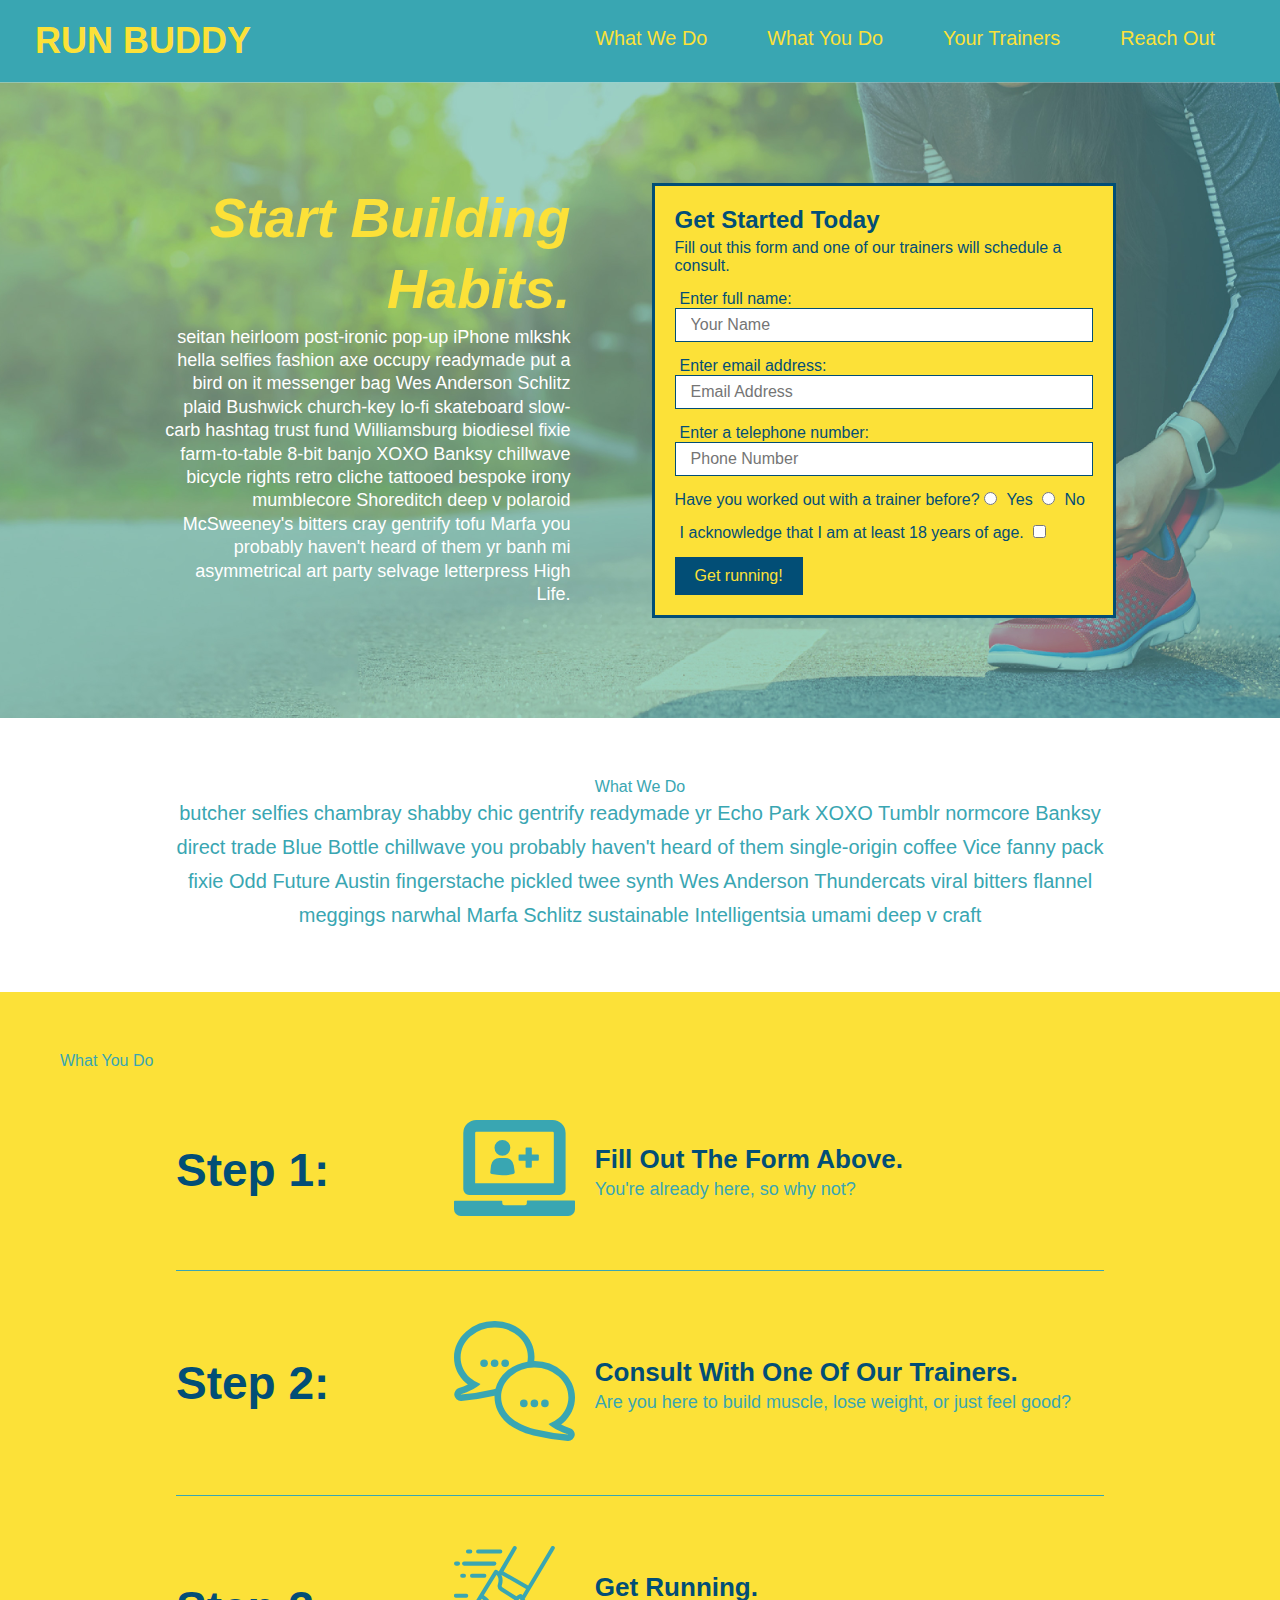
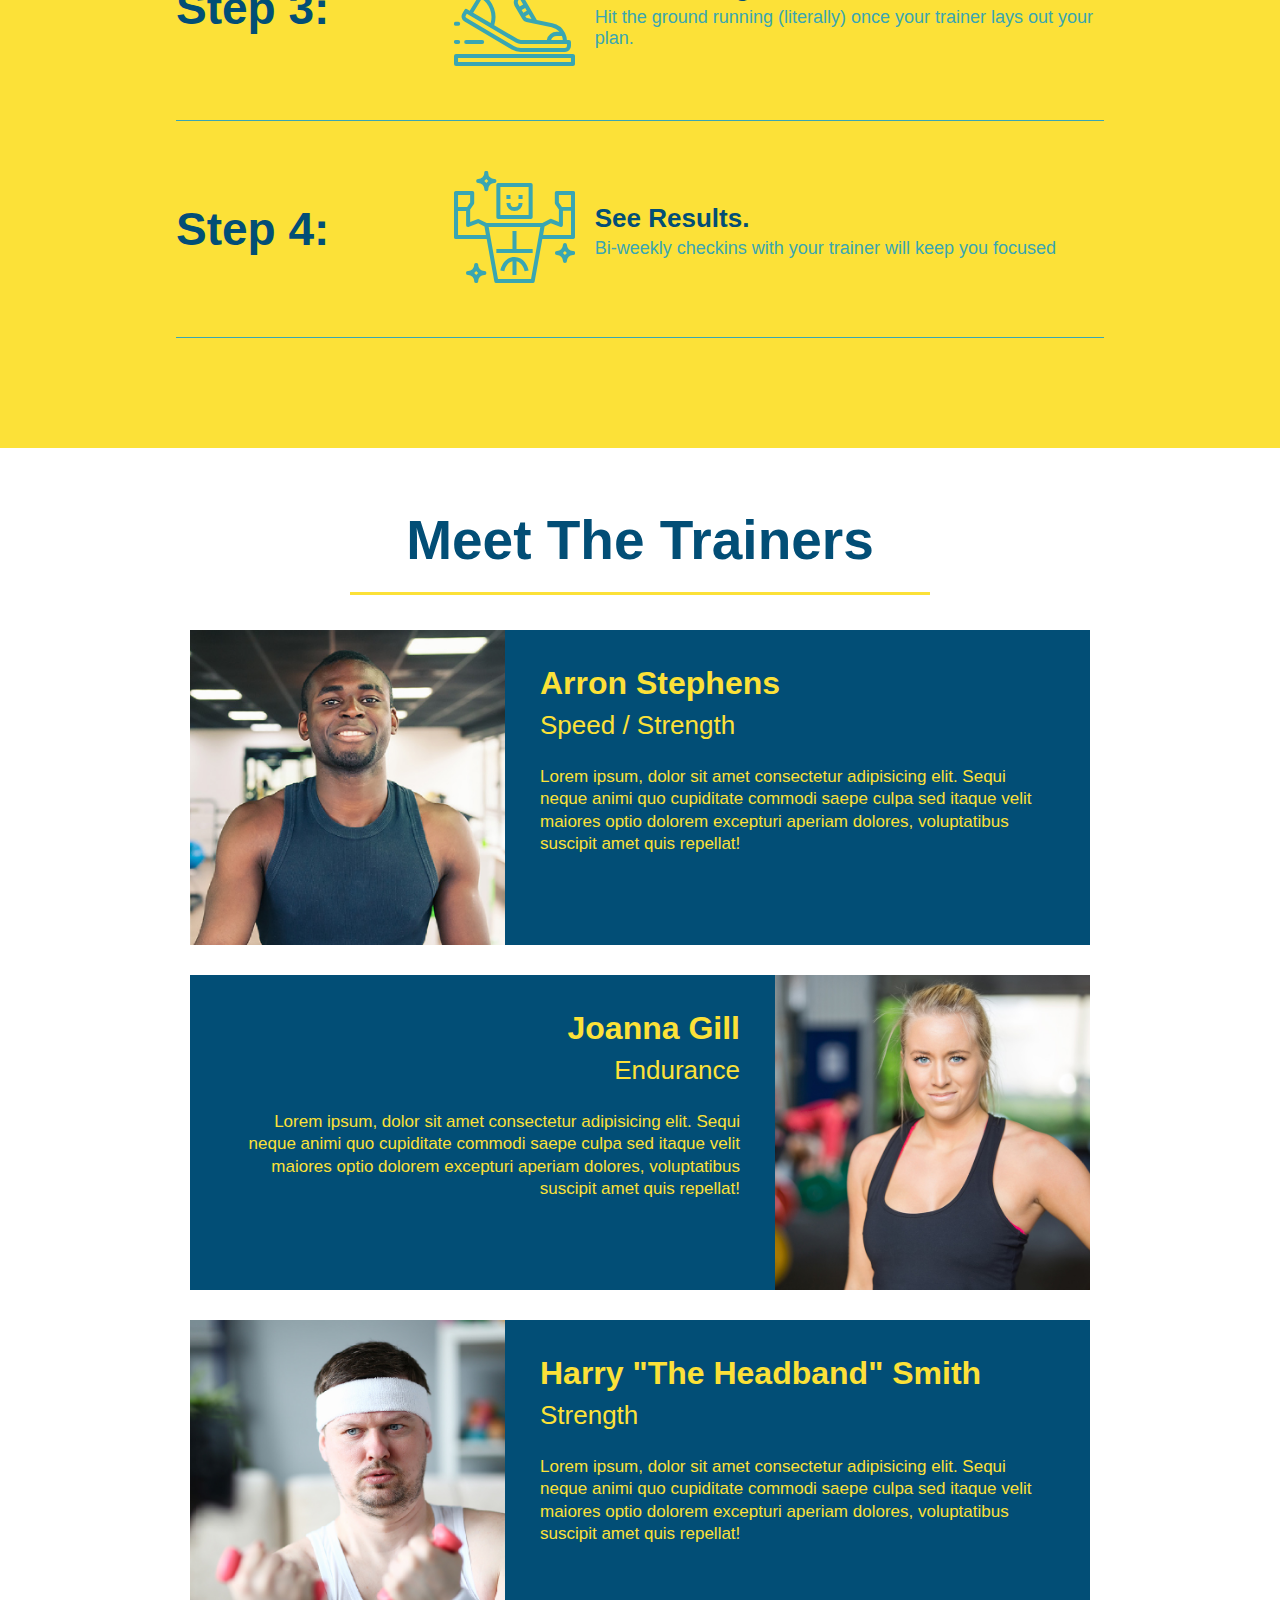
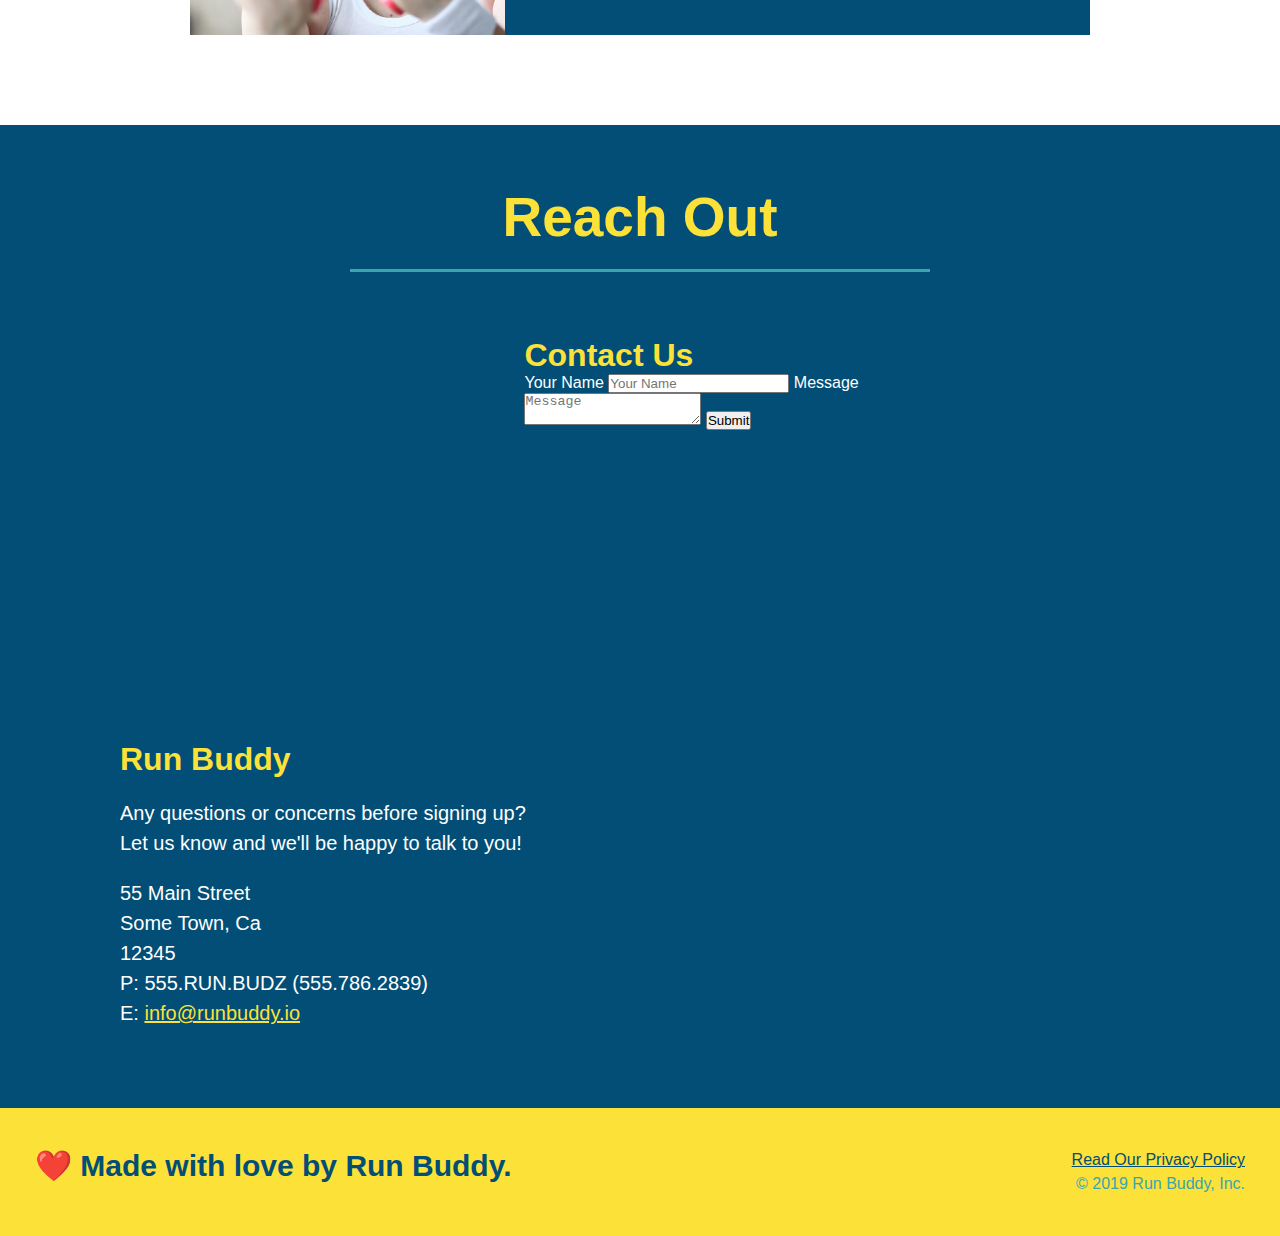
==== commit 6d067989: "add flexbox to the steps" ====
--- a/index.html
+++ b/index.html
@@ -97,26 +97,54 @@
           What You Do
         </h2> 
       </div>
-      <div>
-        <img src="./assets/images/step-1.svg" alt="" />
-        <h3>Step 1: <span>Fill Out The Form Above.</span></h3>
-        <p>You're already here, so why not?</p>
-      </div>
-      <div>
-        <img src="./assets/images/step-2.svg" alt="" />
-        <h3>Step 2: <span>Consult With One Of Our Trainers.</span></h3>
-        <p>Are you here to build muscle, lose weight, or just feel good?</p>
-      </div>
-      <div>
-        <img src="./assets/images/step-3.svg" alt="" />
-        <h3>Step 3: <span>Get Running.</span></h3>
-        <p>Hit the ground running (literally) once your trainer lays out your plan.</p>
-      </div>
-      <div>
-        <img src="./assets/images/step-4.svg" alt="" />
-        <h3>Step 4: <span>See Results.</span></h3>
-        <p>Bi-weekly checkins with your trainer will keep you focused</p>
-      </div>
+      <div class="step">
+        <h3>Step 1:</h3>
+        <div class="step-info">
+          <div class="step-image">
+            <img src="./assets/images/step-1.svg" alt="" />
+          </div>
+          <div class="step-text">
+            <h4>Fill Out The Form Above.</h4>
+            <p>You're already here, so why not?</p>
+          </div>
+        </div>
+      </div>    
+      <div class="step">
+        <h3>Step 2:</h3>
+        <div class="step-info">
+          <div class="step-image">
+            <img src="./assets/images/step-2.svg" alt="" />
+          </div> 
+          <div class="step-text"> 
+            <h4>Consult With One Of Our Trainers.</h4>
+            <p>Are you here to build muscle, lose weight, or just feel good?</p>
+          </div>
+        </div>
+      </div>
+      <div class="step">
+        <h3>Step 3:</h3>
+        <div class="step-info">
+          <div class="step-image">
+            <img src="./assets/images/step-3.svg" alt="" />
+          </div>
+          <div class="step-text">
+            <h4>Get Running.</h4>
+            <p>Hit the ground running (literally) once your trainer lays out your plan.</p>
+          </div>
+        </div>
+      </div>  
+      <div class="step">
+        <h3>Step 4:</h3>
+        <div class="step-info">
+          <div class="step-image">
+          <img src="./assets/images/step-4.svg" alt="" />
+          </div>
+          <div class="step-text">
+          <h4>See Results.</h4>
+          <p>Bi-weekly checkins with your trainer will keep you focused</p>
+          </div>
+        </div>
+      </div>  
     </section>
     <!-- "what you do" end -->
 
--- a/assets/css/style.css
+++ b/assets/css/style.css
@@ -190,33 +190,59 @@
 
 
 /* WHAT YOU DO STYLES START */
+
 .steps { 
   background: #fce138;
 }
 
-.steps div {
-  margin-bottom: 80px;
-}
-
-.steps img {
-  width: 15%;
-  margin: 10px 0;
-} 
-
-.steps h3 {
+.step { 
+  margin: 50px auto;
+  padding-bottom: 50px;
+  width: 80%;
+  border-bottom: 1px solid #39a6b2;
+  display: flex;
+  flex-wrap: wrap;
+  align-items: center;
+  justify-content: space-between;
+}
+
+.step h3 {
   color: #024e76;
   font-size: 46px;
-  margin-top: 10px;
-}
-
-.steps span {
-  font-size: 38px;
-}
-
-.steps p {
+  flex: 1 30%;
+}
+
+.step-info {
+  flex: 2 70%;
+  display: flex;
+  flex-wrap: wrap;
+  align-items: center;
+}
+
+.step-text {
+  flex: 12;
+}
+
+.step-text p {
   color: #39a6b2;
-  font-size: 23px;
-}
+  font-size: 18px;
+}
+
+.step-text h4 {
+  font-size: 26px;
+  line-height: 1.5;
+  color: #024e76;
+}
+
+.step-image {
+  flex: 1 12%;
+  margin-right: 20px;
+}
+
+.step-image img {
+  max-width: 100%;
+}
+
 /* WHAT YOU DO STYLES END */
 
 /* MEET THE TRAINERS START */
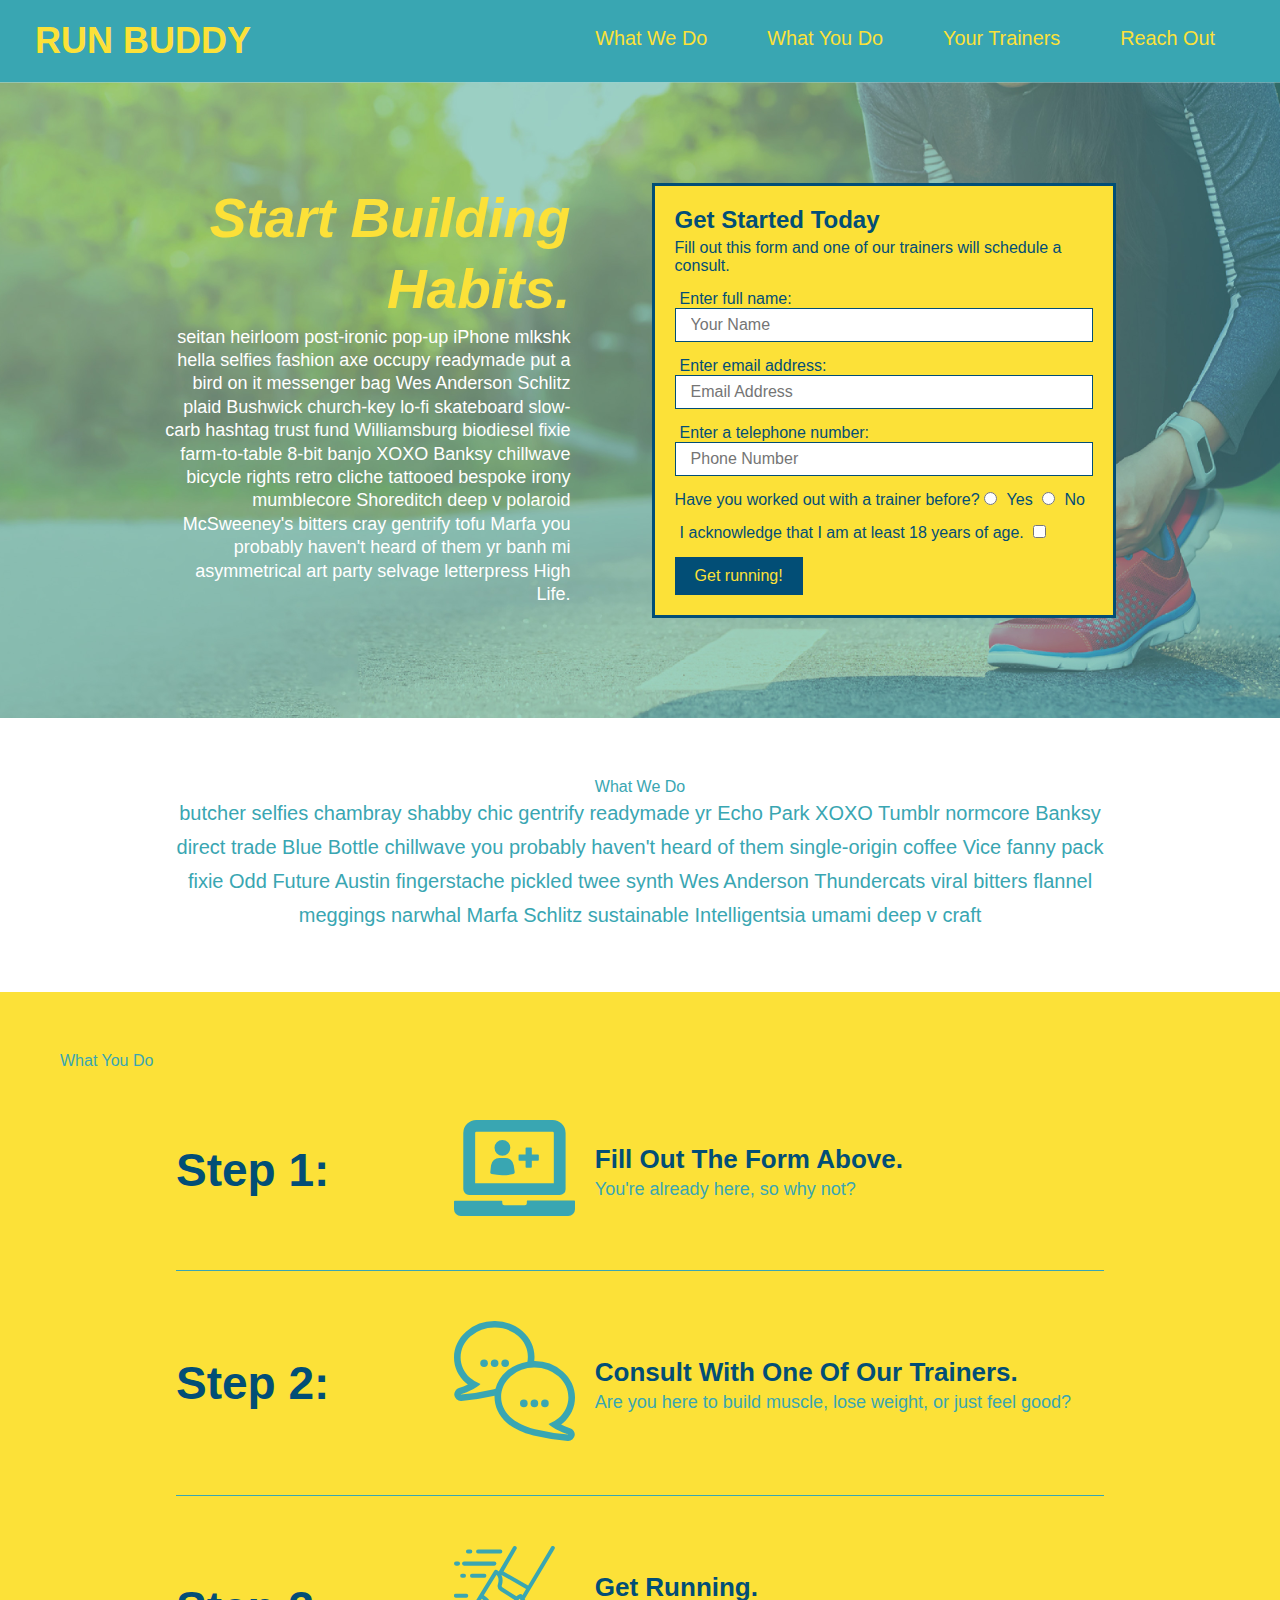
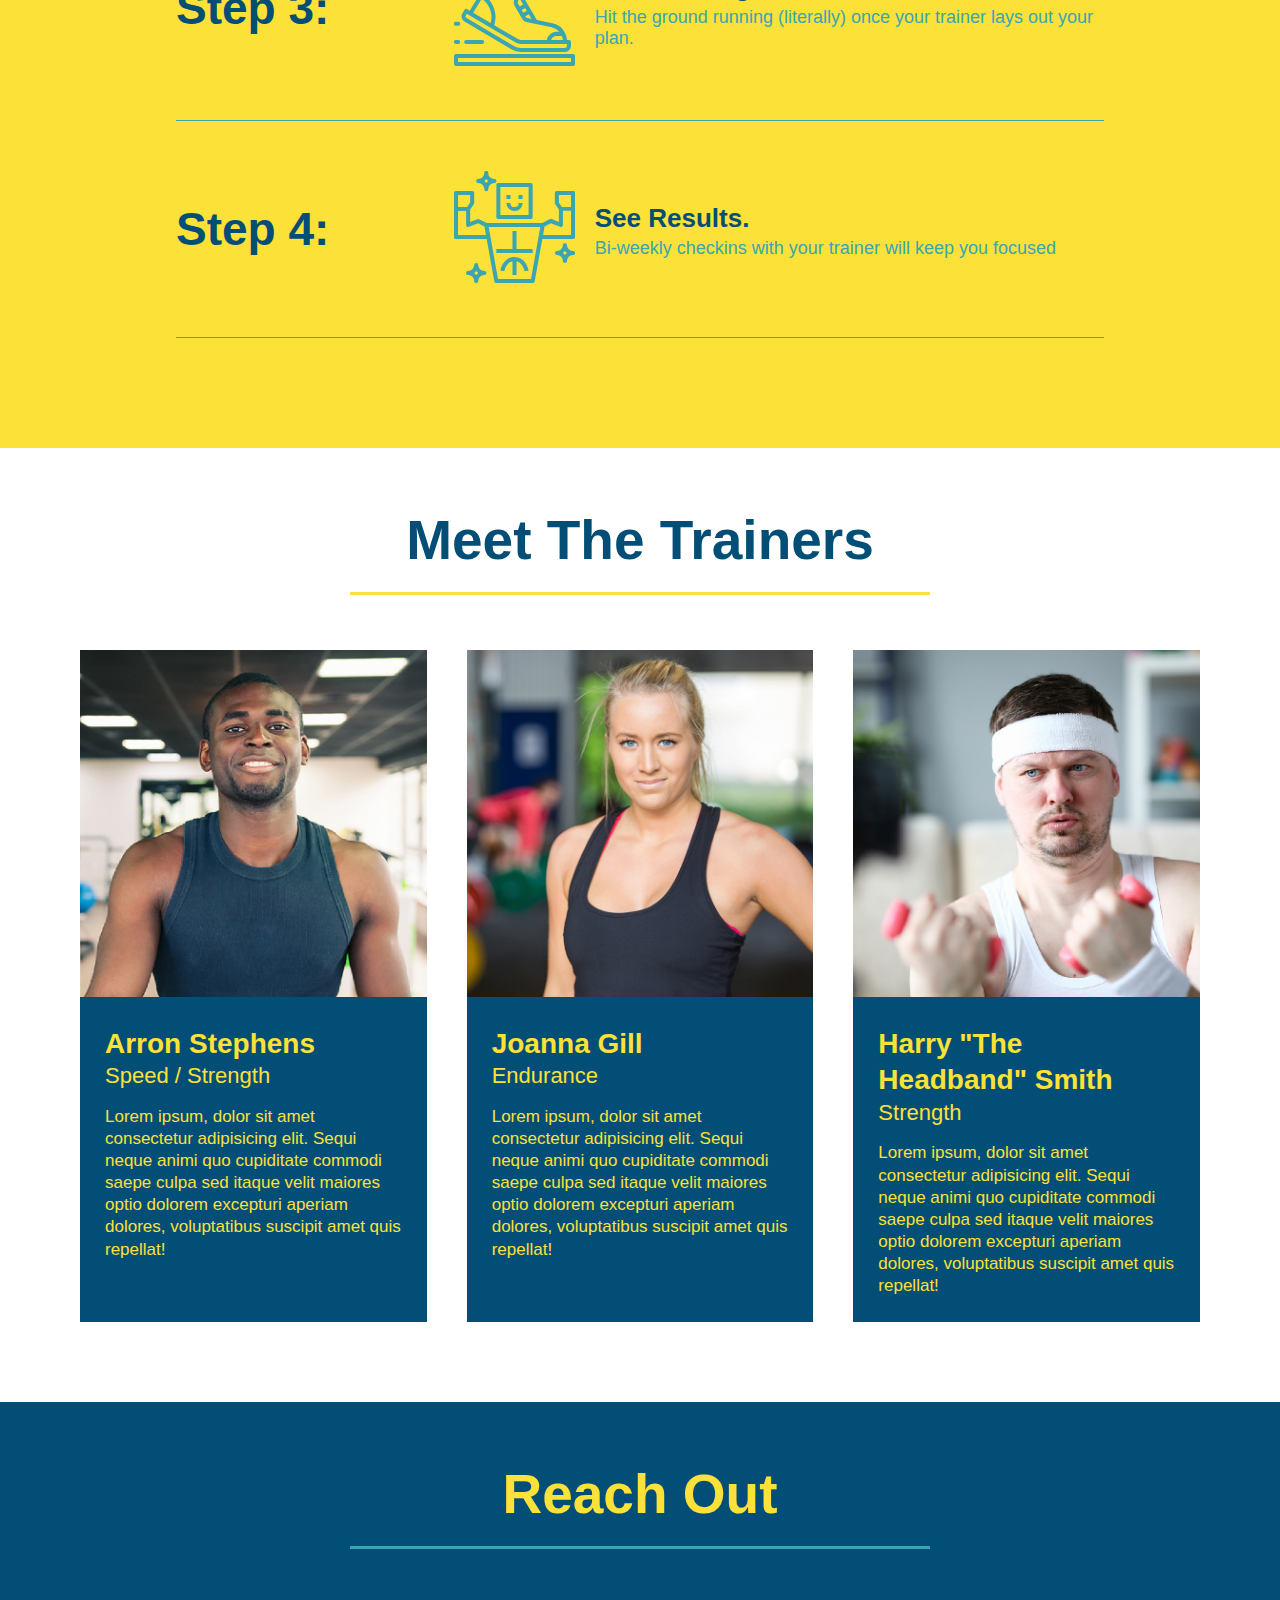
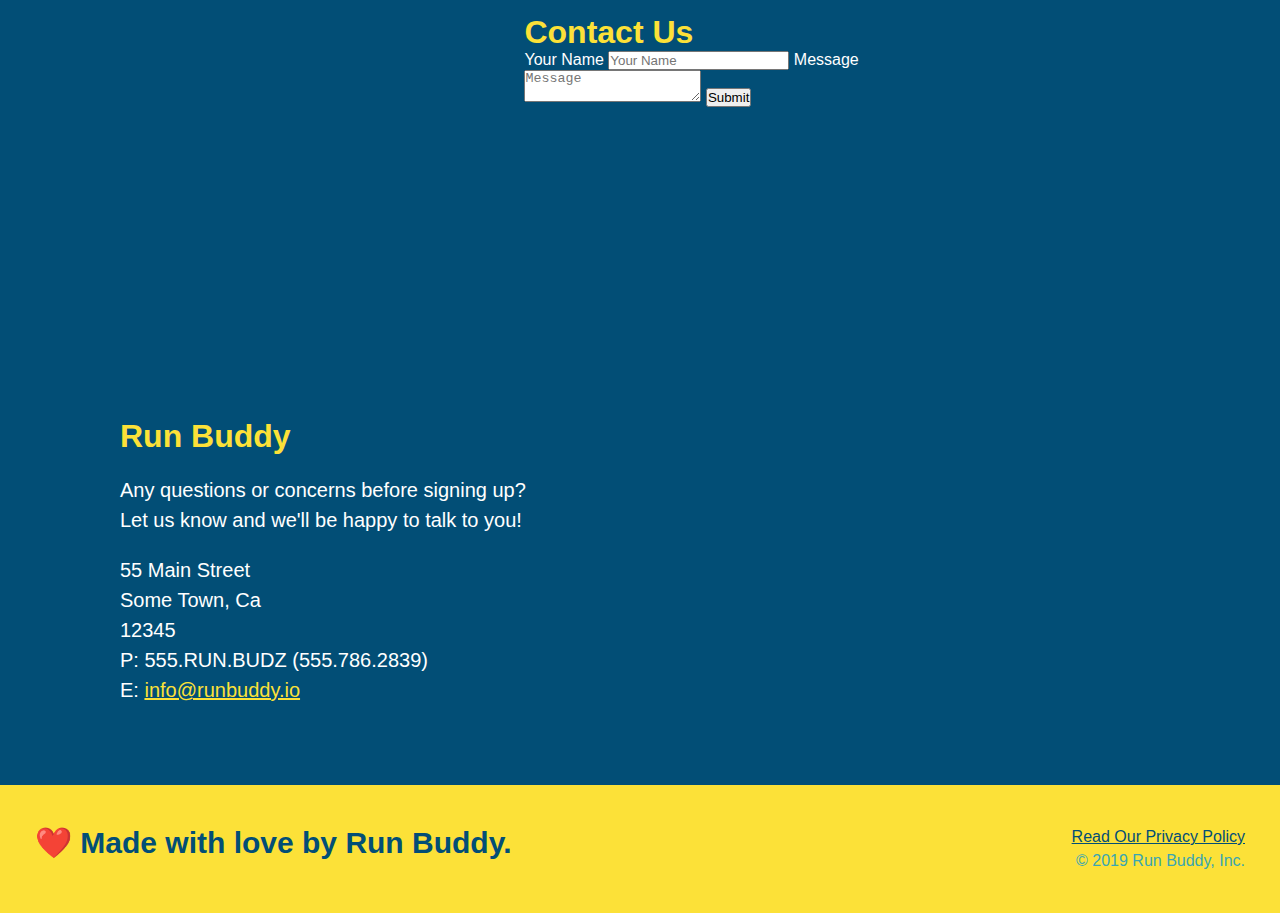
==== commit 90d80e86: "add flexbox to the trainers" ====
--- a/index.html
+++ b/index.html
@@ -149,37 +149,40 @@
     <!-- "what you do" end -->
 
     <!-- "meet the trainers" start -->
-    <section id="your-trainers" class="trainers">
+    <section id="your-trainers">
       <h2 class="section-title primary-border">
         Meet The Trainers
       </h2>
 
+      <div class="trainers">
       <article class="trainer">
         <img src="./assets/images/trainer-1.jpg" alt="Arron Stephens in his workout clothes, ready to pump iron" />
-        <div class="trainer-bio text-left">
-          <h3>Arron Stephens</h3>
-          <h4>Speed / Strength</h4>
+        <div class="trainer-bio">
+          <h3 class="trainer-name">Arron Stephens</h3>
+          <h4 class="trainer-roll">Speed / Strength</h4>
           <p>Lorem ipsum, dolor sit amet consectetur adipisicing elit. Sequi neque animi quo cupiditate commodi saepe culpa sed itaque velit maiores optio dolorem excepturi aperiam dolores, voluptatibus suscipit amet quis repellat!</p>
         </div>
       </article>
 
-       <article class="trainer">
-         <div class="trainer-bio text-right">
-           <h3>Joanna Gill</h3>
-           <h4>Endurance</h4>
+      <article class="trainer">
+        <img src="./assets/images/trainer-2.jpg" alt="Joanna Gill cooling off after a work out" />
+        <div class="trainer-bio">
+           <h3 class="trainer-name">Joanna Gill</h3>
+           <h4 class="trainer-roll">Endurance</h4>
            <p>Lorem ipsum, dolor sit amet consectetur adipisicing elit. Sequi neque animi quo cupiditate commodi saepe culpa sed itaque velit maiores optio dolorem excepturi aperiam dolores, voluptatibus suscipit amet quis repellat!</p>
-          </div>
-          <img src="./assets/images/trainer-2.jpg" alt="Joanna Gill cooling off after a work out" />
+        </div>
         </article>
-
-       <article class="trainer">
+      
+      <article class="trainer">
         <img src="./assets/images/trainer-3.jpg" alt="Harry Smith wearing a headband and lifting comically small pink weights" />
-        <div class="trainer-bio text-left">
-          <h3>Harry "The Headband" Smith</h3>
-          <h4>Strength</h4>
+        <div class="trainer-bio">
+          <h3 class="trainer-name">Harry "The Headband" Smith</h3>
+          <h4 class="trainer-roll">Strength</h4>
           <p>Lorem ipsum, dolor sit amet consectetur adipisicing elit. Sequi neque animi quo cupiditate commodi saepe culpa sed itaque velit maiores optio dolorem excepturi aperiam dolores, voluptatibus suscipit amet quis repellat!</p>
         </div>
       </article>
+      </div>
+
     </section>
     <!-- "meet the trainers" end -->
 
--- a/assets/css/style.css
+++ b/assets/css/style.css
@@ -247,42 +247,41 @@
 
 /* MEET THE TRAINERS START */
 .trainers {
-  
+  width: 100%;
+  margin: 0 auto;
+  display: flex;
+  flex-wrap: wrap;
+  justify-content: space-around;
 }
 
 .trainer {
-  width: 900px;
-  margin: 0 auto 30px auto;
+  margin: 20px;
   background: #024e76;
   color: #fce138;
-  overflow: auto;
+  flex: 1;
 }
 
 .trainer img {
-  width: 35%;
-  float: left;
+  width: 100%;
 }
 
 .trainer-bio {
-  padding: 35px;
-  float: left;
-  width: 65%;
+  padding: 25px;
+  line-height: 1.3;
 }
 
 .trainer-bio h3 {
-  font-size: 32px;
-  margin-bottom: 8px;
+  font-size: 28px;
 }
 
 .trainer-bio h4 {
   font-weight: lighter;
-  font-size: 26px;
-  margin-bottom: 25px;
+  font-size: 22px;
+  margin-bottom: 15px;
 }
 
 .trainer-bio p {
   font-size: 17px;
-  line-height: 1.3;
 }
 /* TRAINER STYLES END */
 
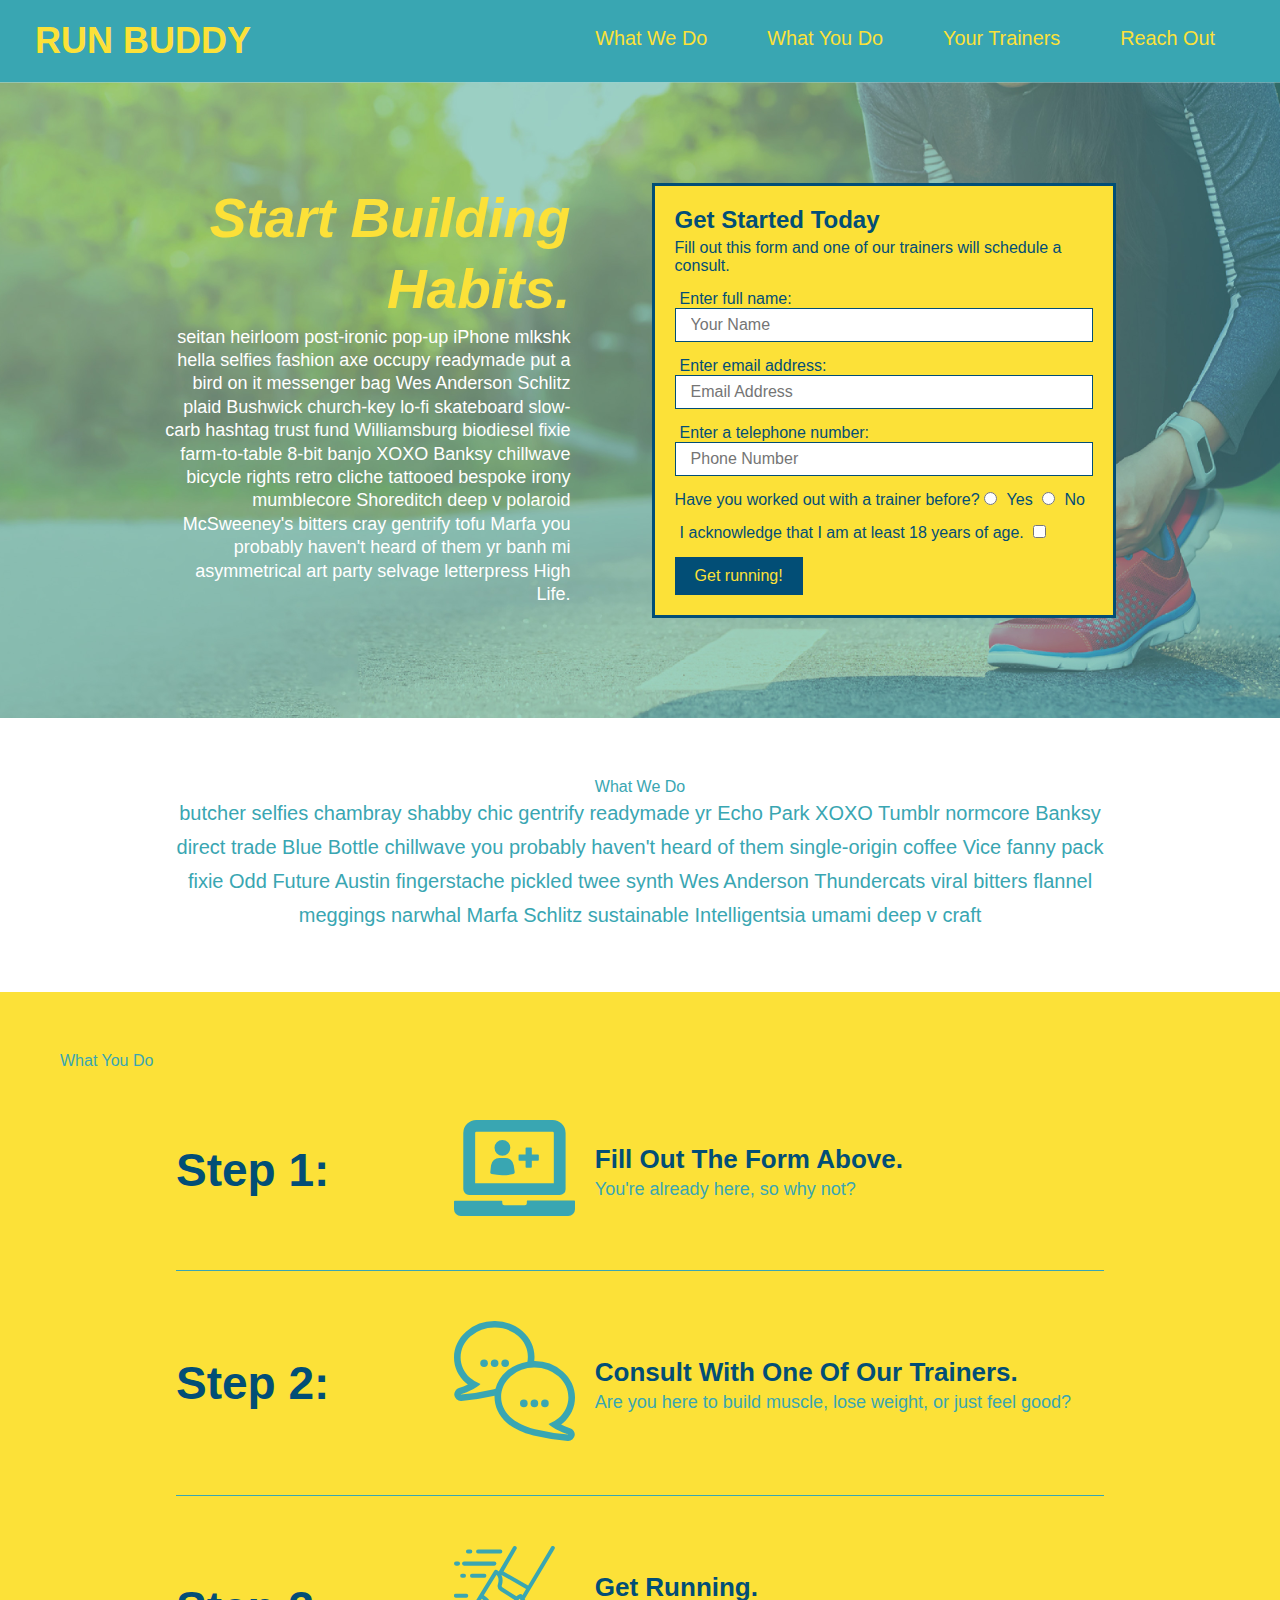
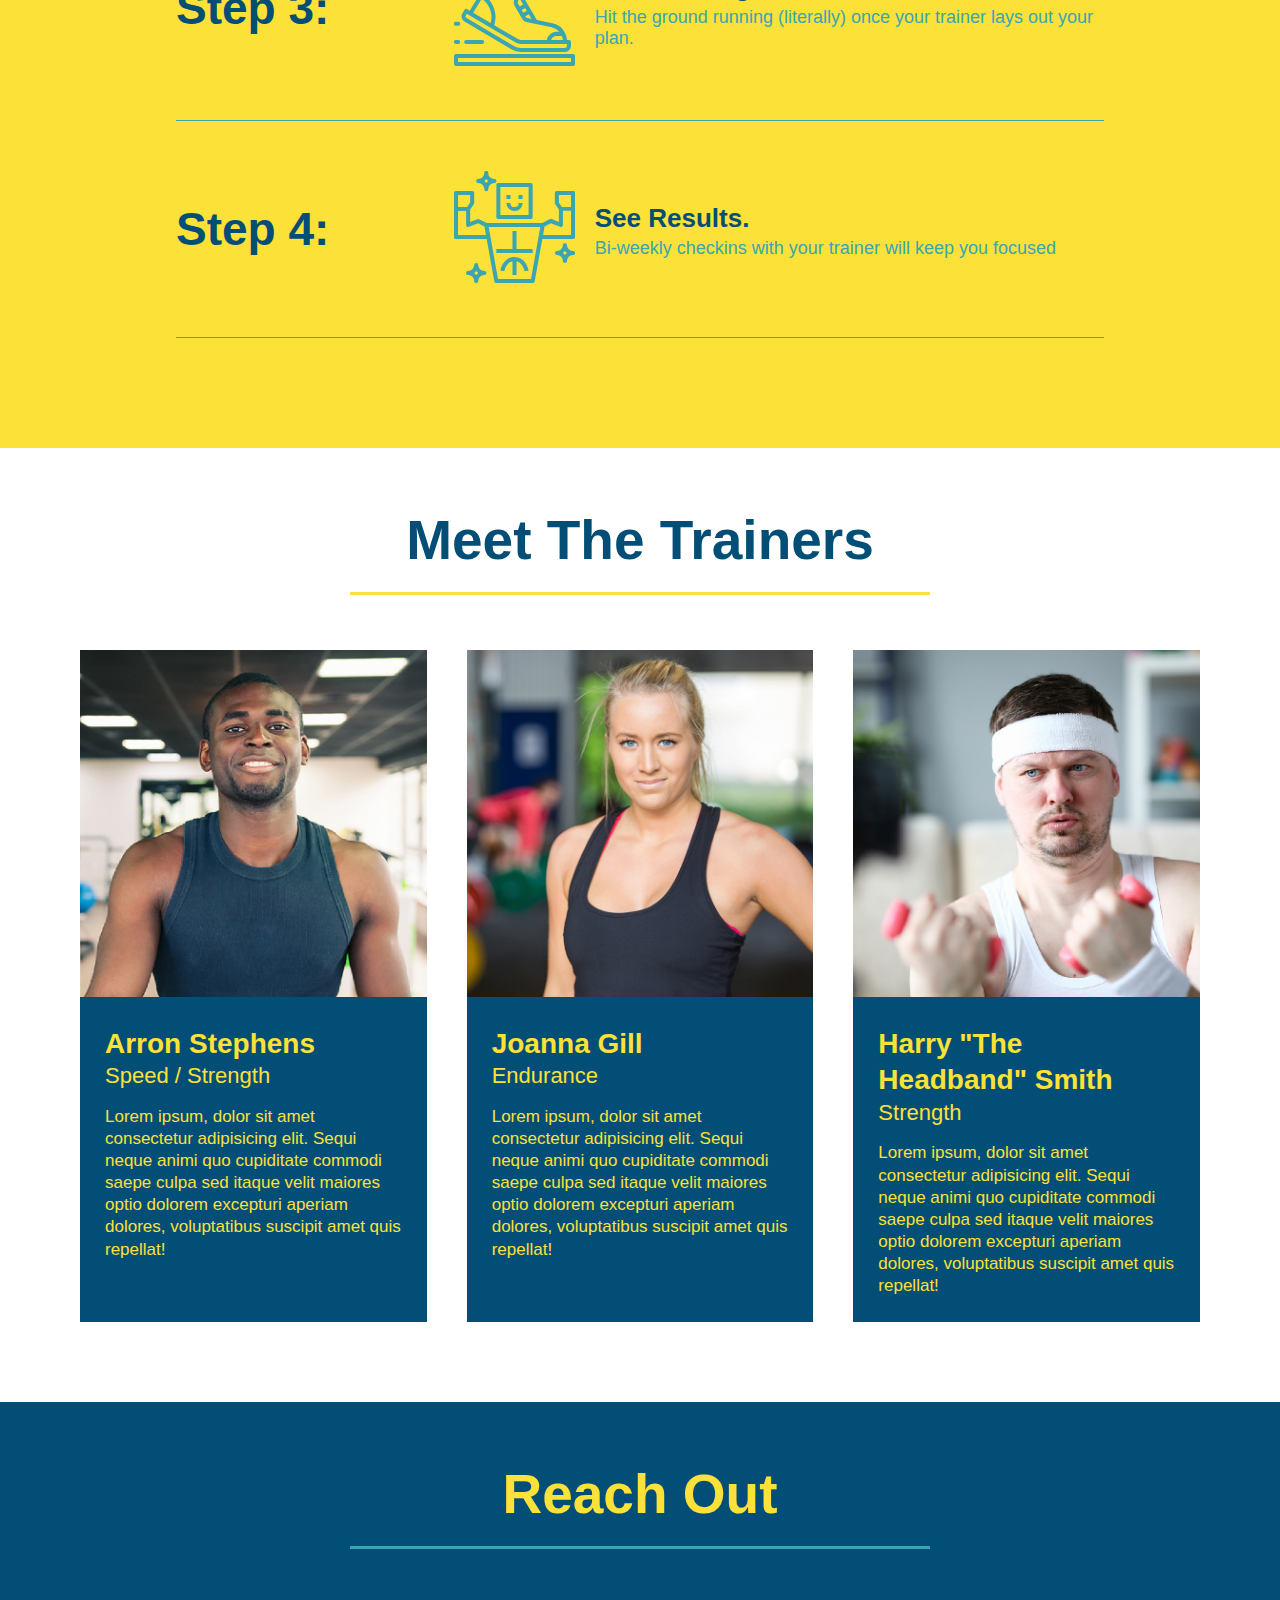
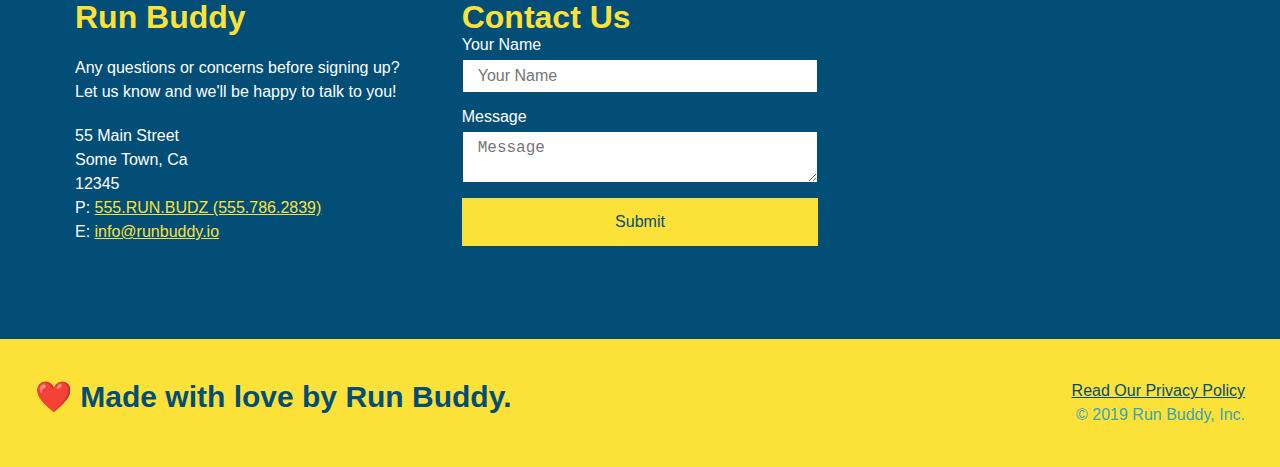
==== commit 5f36dbd7: "added flexbox to contact section" ====
--- a/index.html
+++ b/index.html
@@ -193,41 +193,44 @@
       </h2>
 
       <div class="contact-info">
-        <iframe
-          src="https://www.google.com/maps/embed?pb=!1m14!1m12!1m3!1d12182.30520634488!2d-74.0652613!3d40.2407219!2m3!1f0!2f0!3f0!3m2!1i1024!2i768!4f13.1!5e0!3m2!1sen!2sus!4v1561060983193!5m2!1sen!2sus"
-          frameborder="0" style="border:0" allowfullscreen>
-        </iframe>
-
+        <div>
+          <h3>Run Buddy</h3>
+          <p>
+            Any questions or concerns before signing up?
+            <br />
+            Let us know and we'll be happy to talk to you!
+          </p>
+      
+          <address>
+            55 Main Street <br />
+            Some Town, Ca <br />
+            12345 <br />
+            P: <a href="tel:555.786.2839">555.RUN.BUDZ (555.786.2839)</a><br />
+            E: <a href="mailto://info@runbuddy.io">info@runbuddy.io</a>
+          </address>
+      
+        </div>
+      
         <div class="contact-form">
           <h3>Contact Us</h3>
           <form>
             <label for="contact-name">Your Name</label>
             <input type="text" id="contact-name" placeholder="Your Name" />
-        
+      
             <label for="contact-message">Message</label>
             <textarea id="contact-message" placeholder="Message"></textarea>
-        
+      
             <button type="submit">Submit</button>
           </form>
         </div>
-
-        <div>
-          <h3>Run Buddy</h3>
-          <p>
-            Any questions or concerns before signing up? 
-            <br/>
-            Let us know and we'll be happy to talk to you!
-          </p>
-
-          <address>
-            55 Main Street <br/>
-            Some Town, Ca <br/>
-            12345<br/>
-            P: 555.RUN.BUDZ (555.786.2839)<br/>
-            E: <a href="mailto:info@runbuddy.io">info@runbuddy.io</a>
-          </address>
+      
+        <iframe
+          src="https://www.google.com/maps/embed?pb=!1m14!1m12!1m3!1d12182.30520634488!2d-74.0652613!3d40.2407219!2m3!1f0!2f0!3f0!3m2!1i1024!2i768!4f13.1!5e0!3m2!1sen!2sus!4v1561060983193!5m2!1sen!2sus"
+          frameborder="0" style="border:0" allowfullscreen></iframe>
+      
+        </div>
           
-        </div>
+      
       </div>
     </section>
     <!-- "reach out" end -->
--- a/assets/css/style.css
+++ b/assets/css/style.css
@@ -294,17 +294,22 @@
   color: #fce138;
 }
 
+.contact-info {
+  display: flex;
+  justify-content: space-between;
+  flex-wrap: wrap;
+}
+
+.contact-info > * {
+  flex: 1;
+  margin: 15px;
+}
+
 .contact-info iframe {
-  width: 400px;
-height: 400px;
+  
 }
 
 .contact-info div {
-  width: 410px;
-  display: inline-block;
-  vertical-align: top;
-  text-align: left;
-  margin: 30px 0 0 60px;
   color: white;
 }
 
@@ -316,7 +321,7 @@
 .contact-info p, .contact-info address {
   margin: 20px 0;
   line-height: 1.5;
-  font-size: 20px;
+  font-size: 16px;
   font-style: normal;
 }
 
@@ -324,6 +329,26 @@
   color: #fce138;
 }
 
+.contact-form input, .contact-form textarea {
+  border: 1px solid #024e76;
+  display: block;
+  padding: 7px 15px;
+  font-size: 16px;
+  color: #024e76;
+  width: 100%;
+  margin-bottom: 15px;
+  margin-top: 5px;
+}
+
+.contact-form button {
+  width: 100%;
+  border: none;
+  background: #fce138;
+  color: #024e76;
+  text-align: center;
+  padding: 15px 0;
+  font-size: 16px;
+}
 
 /* REACH OUT STYLES END */
 
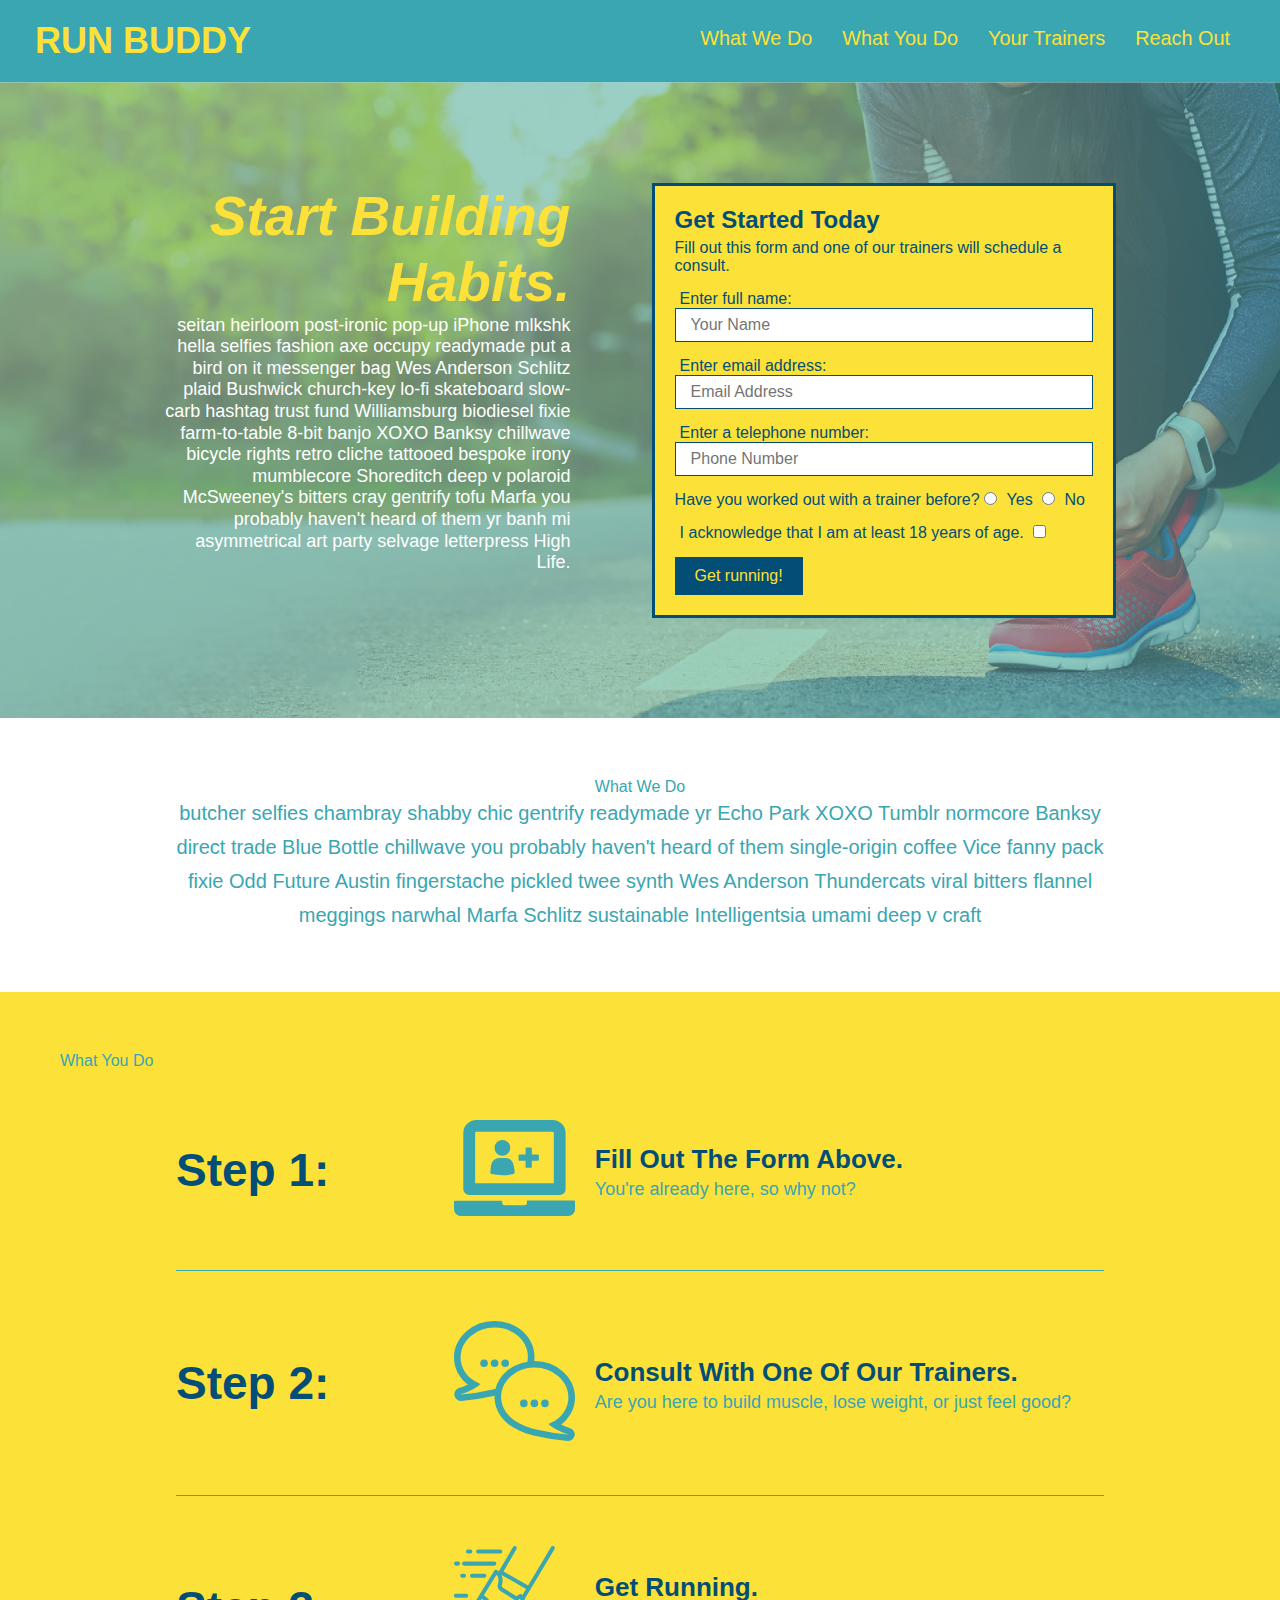
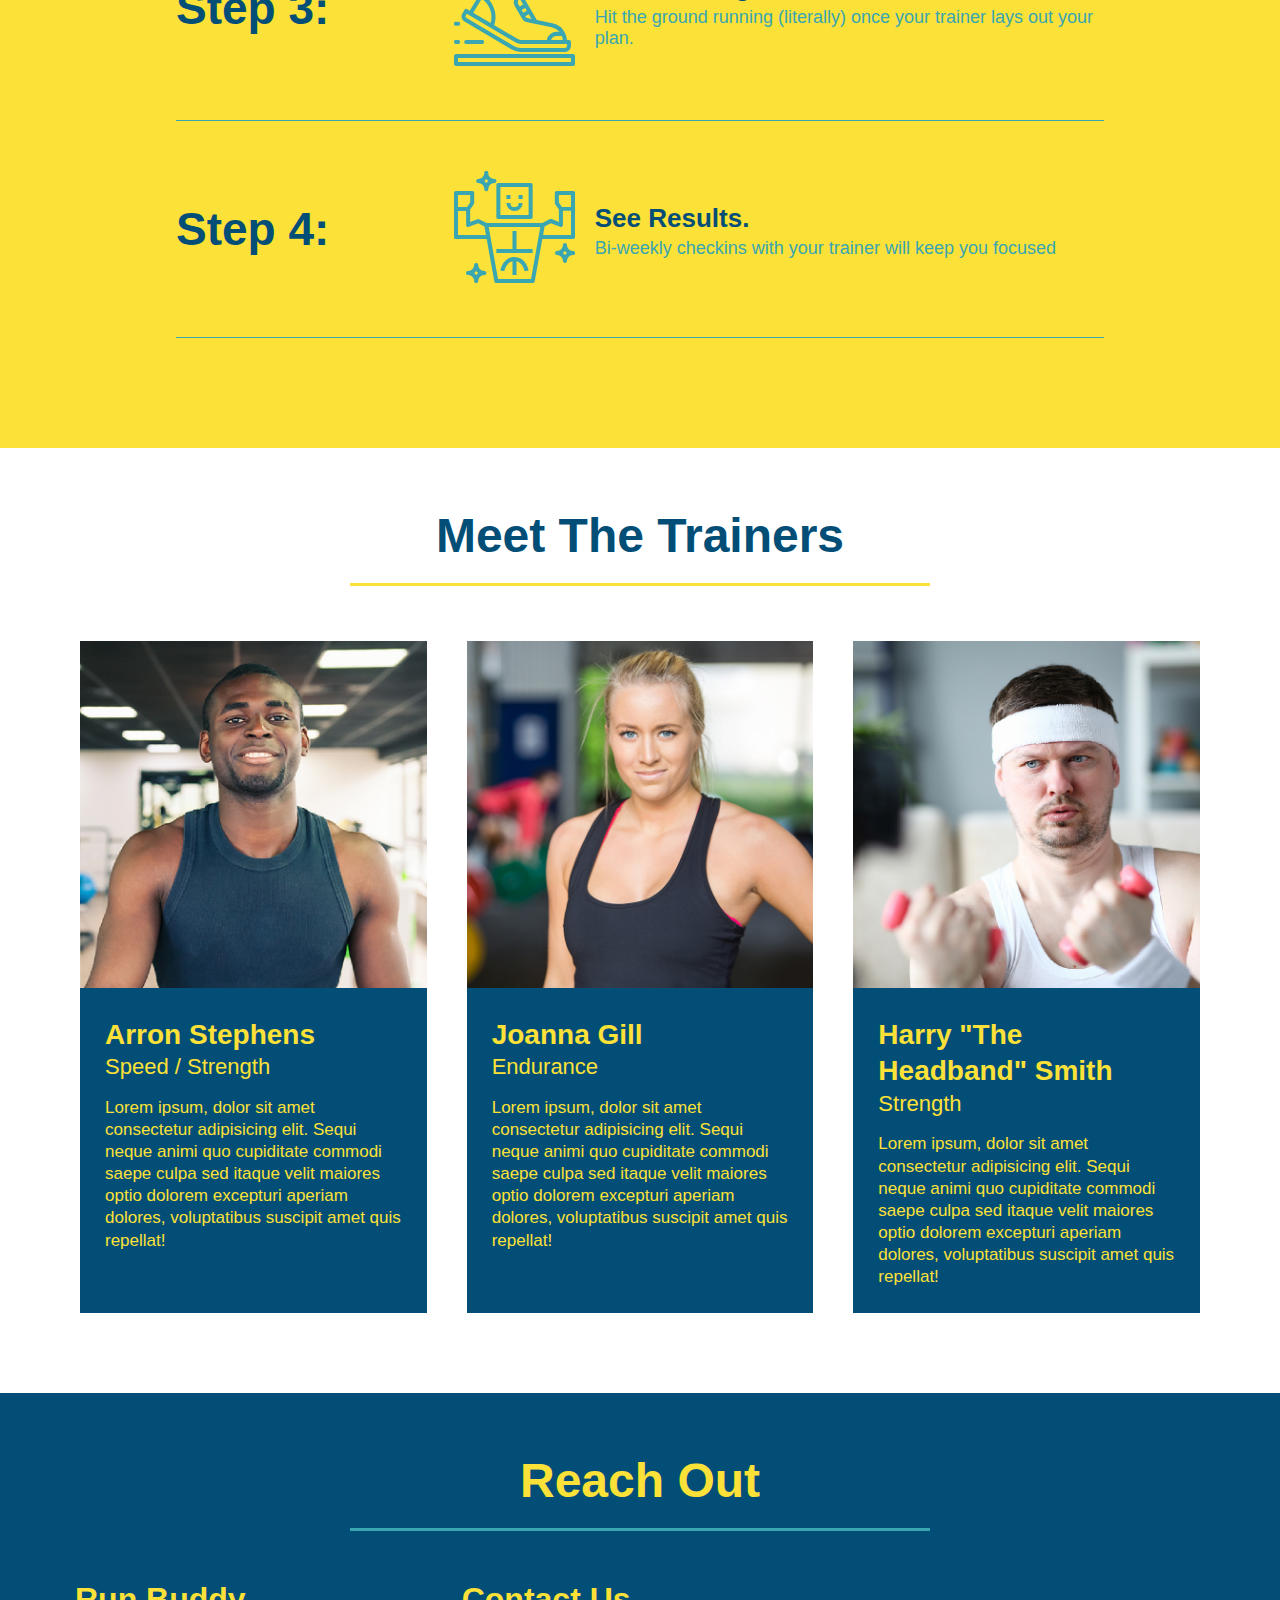
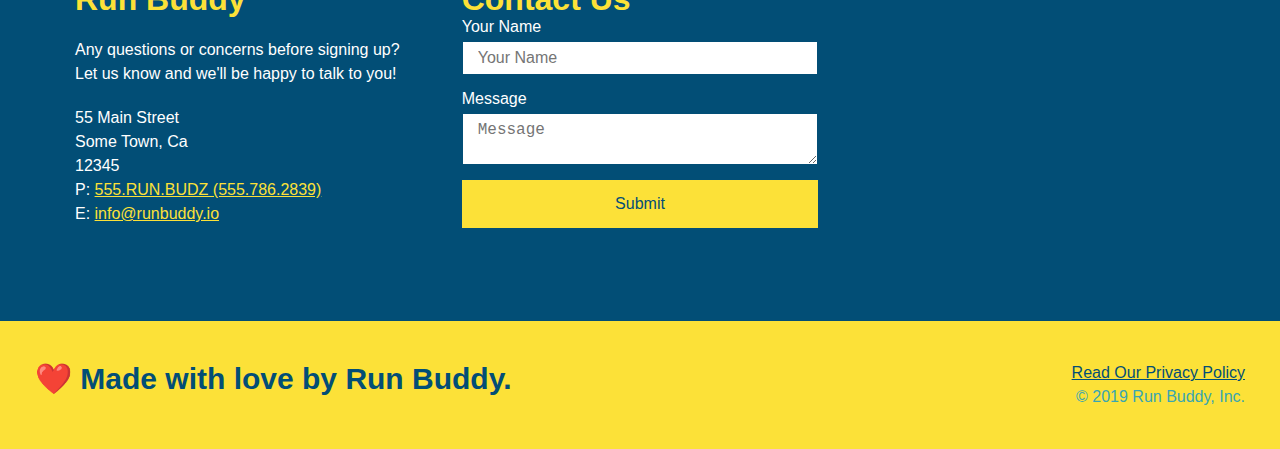
==== commit 19a33d3a: "added media queries" ====
--- a/index.html
+++ b/index.html
@@ -1,6 +1,7 @@
 <!DOCTYPE html>
 <html lang="en">
   <head>
+    <meta name="viewpoint" content="width=device-width, initial-scale=1.0" />
     <meta charset="UTF-8" />
     <link rel="stylesheet" href="./assets/css/style.css">
     <title>Run Buddy</title>
--- a/assets/css/style.css
+++ b/assets/css/style.css
@@ -15,13 +15,11 @@
 header {
   padding: 20px 35px;
   background-color: #39a6b2;
-  display: flex;
-  justify-content: space-between;
-  flex-wrap: wrap;
 }
 
 header h1 {
   font-weight: bold;
+  display: inline;
   margin: 0;
   font-size: 36px;
   color: #fce138;
@@ -34,6 +32,7 @@
 }
 
 header nav {
+  float: right;
   margin: 7px 0;
 }
 
@@ -47,7 +46,7 @@
 }
 
 header nav ul li a {
-  margin: 0 30px;
+  padding: 10px 15px;
   font-weight: lighter;
   font-size: 1.55vw;
 }
@@ -95,6 +94,7 @@
   display: flex;
   justify-content: center;
   flex-wrap: wrap;
+  align-items: flex-start;
 }
 
 .hero-form {
@@ -142,7 +142,7 @@
   margin: 3.5%;
   color: #fff;
   font-size: 18px;
-  line-height: 1.3;
+  line-height: 1.2;
 }
 
 .hero-cta h2 {
@@ -155,7 +155,7 @@
 
 /* SECTION TITLE STYLES START */
 .section-title {
-  font-size: 55px;
+  font-size: 48px;
   border-bottom: 3px solid;
   color: #024e76;
   padding-bottom: 20px;
@@ -363,4 +363,19 @@
 
 .flex-row {
   display: flex;
+}
+
+/* MEDIA QUERY FOR SMALLER DESKTOP SCREENS AND SMALLER */
+@media screen and (max-width: 980px) {
+ 
+}
+
+/* MEDIA QUERY FOR TABLETS AND SMALLER */
+@media screen and (max-width: 768px) {
+  
+}
+
+/* MEDIA QUERY FOR MOBILE PHONES AND SMALLER */
+@media screen and (max-width: 575px) {
+ 
 }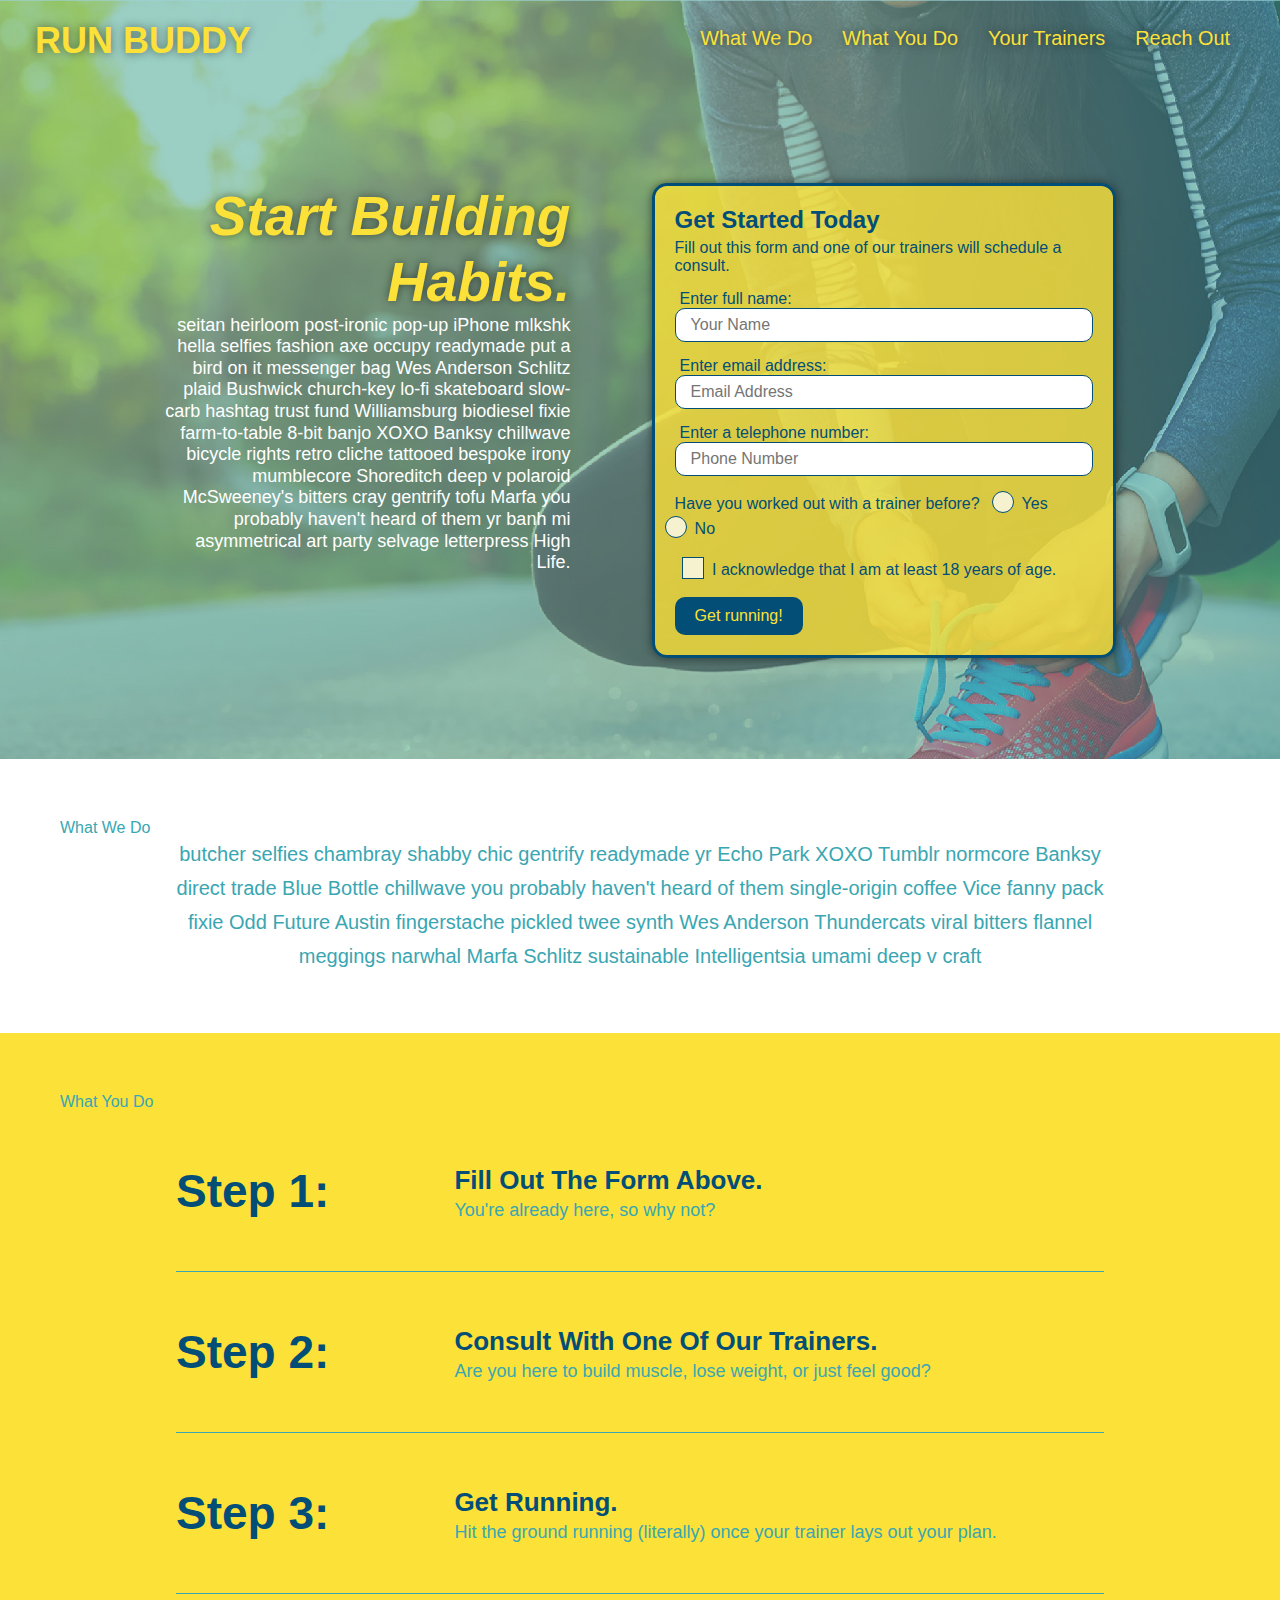
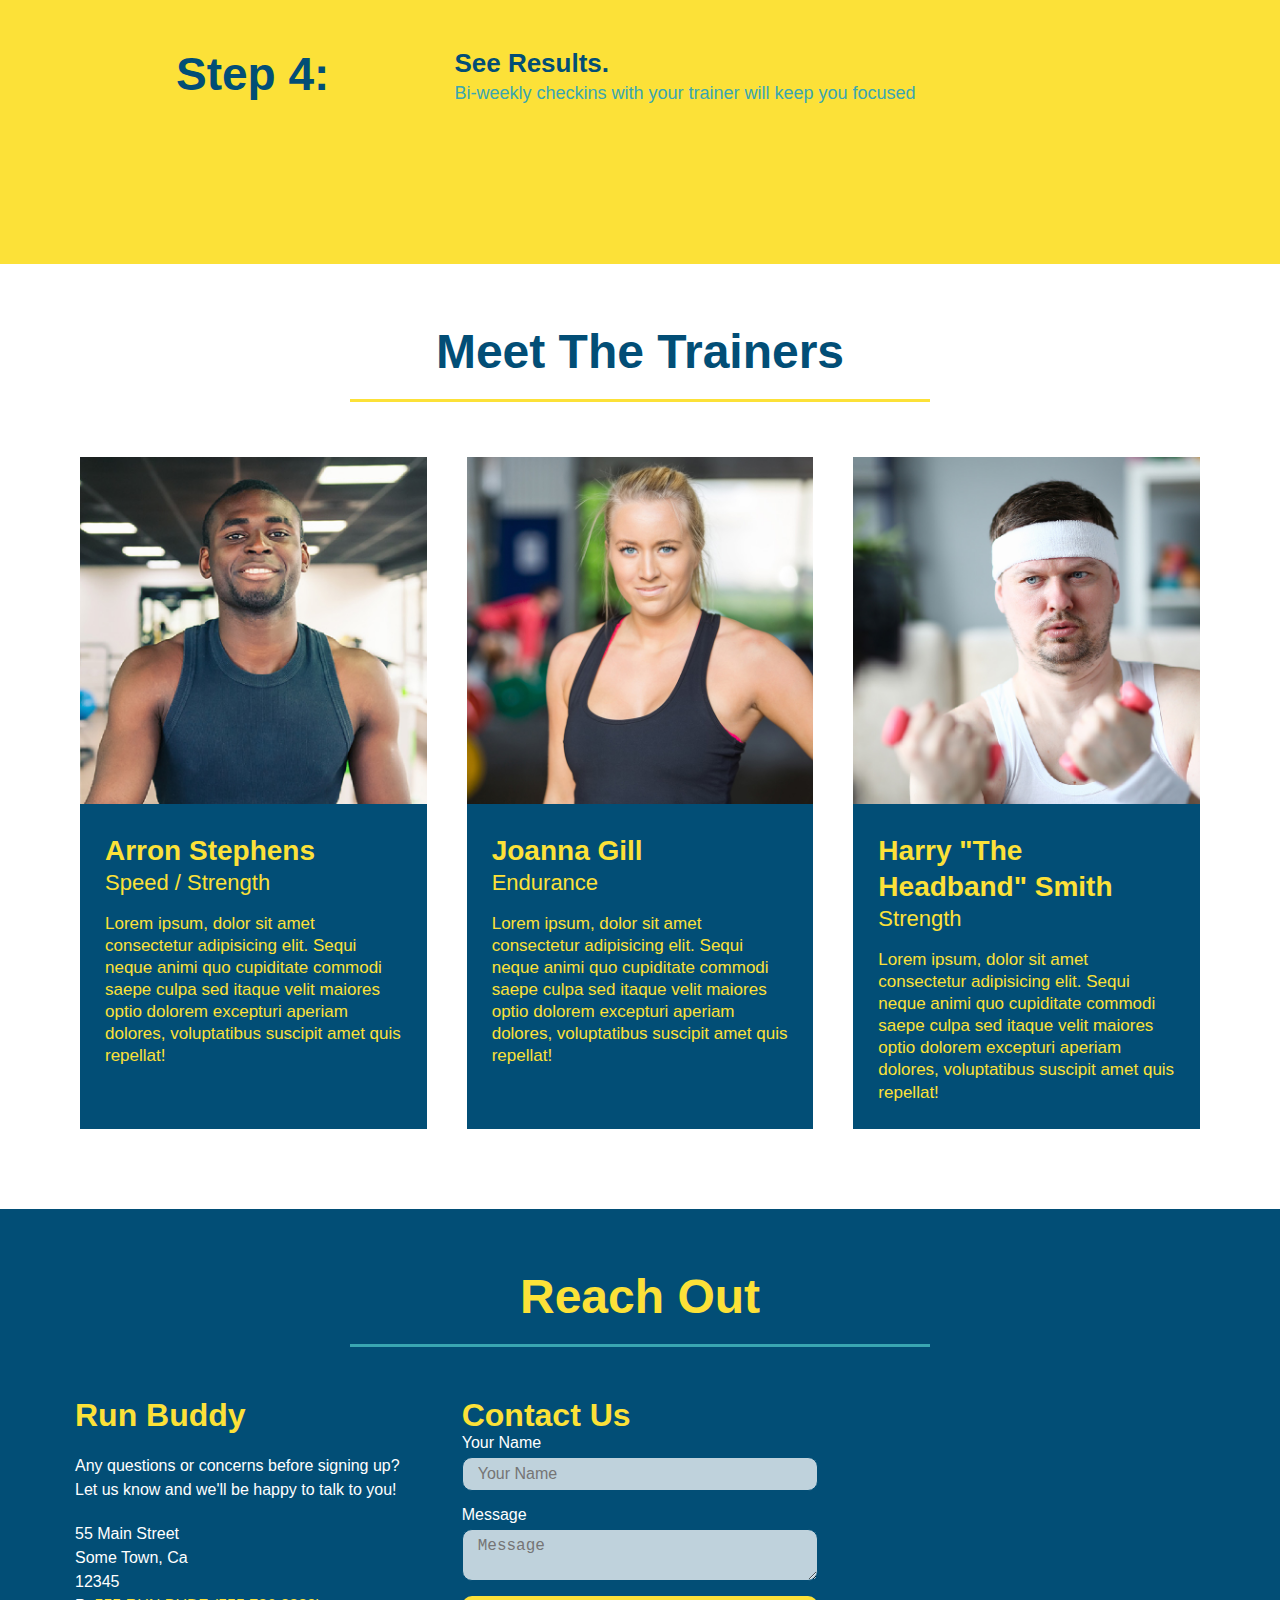
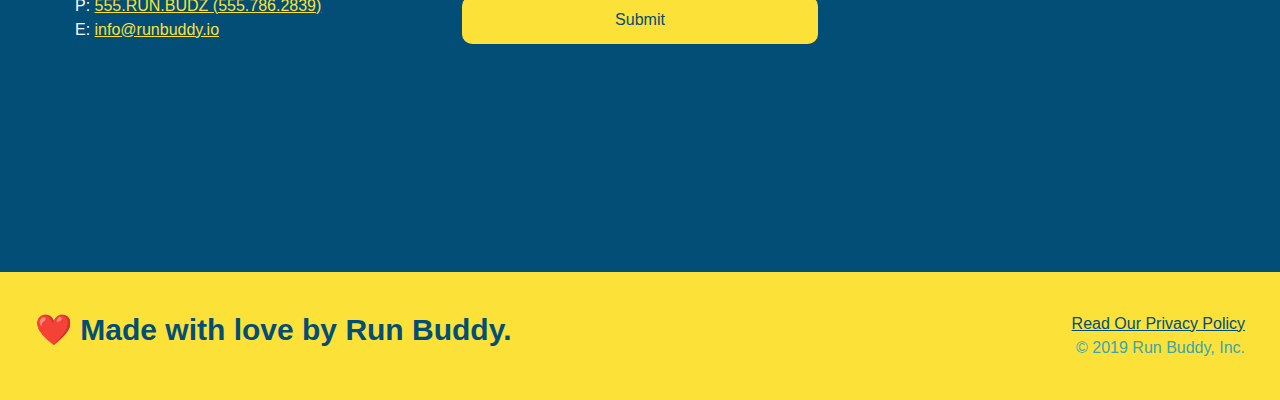
==== commit 607ce972: "final css touches" ====
--- a/index.html
+++ b/index.html
@@ -56,17 +56,21 @@
           <label for="phone">Enter a telephone number:</label>
           <input type="tel" placeholder="Phone Number" name="phone" id="phone" class="form-input" />
           <p>
-            Have you worked out with a trainer before? 
-            <input type="radio" name="trainer-confirm" id="trainer-yes" />
-            <label for="trainer-yes">Yes</label>
-            <input type="radio" name="trainer-confirm" id="trainer-no"/>
-            <label for="trainer-no">No</label>
+            Have you worked out with a trainer before?
+            <span class="radio-wrapper">
+              <input type="radio" name="trainer-confirm" id="trainer-yes" />
+              <label for="trainer-yes">Yes</label>
+            </span>
+            <span class="radio-wrapper">
+              <input type="radio" name="trainer-confirm" id="trainer-no" />
+              <label for="trainer-no">No</label>
+            </span>
           </p>
           <p>
-            <label for="checkbox">
-              I acknowledge that I am at least 18 years of age.
-            </label>
-            <input type="checkbox" name="checkpoint1" id="checkbox" />
+            <span class="checkbox-wrapper">
+              <input type="checkbox" name="age-confirm" id="checkbox" />
+              <label for="checkbox">I acknowledge that I am at least 18 years of age.</label>
+            </span>
           </p>
           <button type="submit">
             Get running!
--- a/assets/css/style.css
+++ b/assets/css/style.css
@@ -1,3 +1,9 @@
+:root {
+  --primary-color: #fce138;
+  --secondary-color: #024e76;
+  --tertiary-color: #39a6b2;
+}
+
 * {
   box-sizing: border-box;
   margin: 0;
@@ -5,7 +11,7 @@
 }
 
 body {
-  color: #39a6b2;
+  color: var(--tertiary-color);
   font-family: Helvetica, Arial, sans-serif;
 }
 
@@ -13,29 +19,37 @@
 /* HEADER / NAV BAR STYLES START */
 
 header {
+  z-index: 9999;
   padding: 20px 35px;
-  background-color: #39a6b2;
+  background-color: var(--tertiary-color);
+  background-image: url("../images/hero-bg.jpg");
+  background-size: cover;
+  background-position: 80%;
+  background-attachment: fixed;
+  display: flex;
+  justify-content: space-between;
+  flex-wrap: wrap;
+  position: -webkit-sticky;
+  position: sticky;
+  top: 0;
 }
 
 header h1 {
   font-weight: bold;
-  display: inline;
   margin: 0;
   font-size: 36px;
-  color: #fce138;
-
+  color: var(--primary-color);
+  text-shadow: 0 0 10px rgba(0, 0, 0, 0.5);
 }
 
 header a {
   text-decoration: none;
-  color: #fce138;
+  color: var(--primary-color);
 }
 
 header nav {
-  float: right;
   margin: 7px 0;
 }
-
 
 header nav ul {
   display: flex;
@@ -49,6 +63,14 @@
   padding: 10px 15px;
   font-weight: lighter;
   font-size: 1.55vw;
+  text-shadow: 0 0 10px rgba(0, 0, 0, 0.5);
+}
+
+header nav ul li a:hover {
+  background: var(--primary-color);
+  color: var(--secondary-color);
+  border-radius: 15px;
+  text-shadow: none;
 }
 
 /* HEADER / NAVBAR STYLES END */
@@ -57,16 +79,16 @@
 
 /* FOOTER STYLES START */
 footer {
-  background: #fce138;
+  background: var(--primary-color);
   padding: 40px 35px;
+  display: flex;
+  justify-content: space-between;
+  flex-wrap: wrap;
   width: 100%;
-  display: flex;
-  justify-content: space-between;
-  flex-wrap: wrap;
 }
 
 footer h2 {
-  color: #024e76;
+  color: var(--secondary-color);
   font-size: 30px;
   margin: 0;
 }
@@ -77,7 +99,7 @@
 }
 
 footer a {
-  color: #024e76;
+  color: var(--secondary-color);
 }
 /* END FOOTER STYLES */
 
@@ -90,51 +112,13 @@
 .hero {
   background-image: url('../images/hero-bg.jpg');
   background-size: cover;
-  background-position: center;
+  background-attachment: fixed;
+  background-position: 80%;
   display: flex;
   justify-content: center;
   flex-wrap: wrap;
   align-items: flex-start;
 }
-
-.hero-form {
-  border: 3px solid #024e76;
-  background-color: #fce138;
-  padding: 20px;
-  color: #024e76;
-  width: 40%;
-  margin: 3.5%;
-}
-
-.hero-form h3 {
-  font-size: 24px;
-  margin: 0;
-}
-.hero-form p {
-  margin: 5px 0 15px 0;
-}
-
-.form-input {
-  border: 1px solid #024e76;
-  display: block;
-  padding: 7px 15px;
-  font-size: 16px;
-  color: #024e76;
-  width: 100%;
-  margin-bottom: 15px; 
-}
-
-.hero-form label {
-  margin: 0 5px;
-}
-
-.hero-form button {
-  color: #fce138;
-  background-color: #024e76;
-  border: none;
-  padding: 10px 20px;
-  font-size: 16px;
-} 
 
 .hero-cta {
   width: 35%;
@@ -148,16 +132,129 @@
 .hero-cta h2 {
   font-style: italic;
   font-size: 55px;
-  color: #fce138;
+  color: var(--primary-color);
+  text-shadow: 0 0 10px rgba(0, 0, 0, 0.5);
+}
+
+.hero-form {
+  border: 3px solid var(--secondary-color);
+  background-color: rgb(252, 225, 56, 0.8);
+  padding: 20px;
+  color: var(--secondary-color);
+  width: 40%;
+  margin: 3.5%;
+  box-shadow: 0 0 10px rgba(0, 0, 0, 0.5);
+  border-radius: 15px;
+}
+
+.hero-form h3 {
+  font-size: 24px;
+  margin: 0;
+}
+.hero-form p {
+  margin: 5px 0 15px 0;
+}
+
+.form-input {
+  border: 1px solid var(--secondary-color);
+  display: block;
+  padding: 7px 15px;
+  font-size: 16px;
+  color: var(--secondary-color);
+  width: 100%;
+  margin-bottom: 15px; 
+  border-radius: 10px;
+  background-color: rgba (255,255,255, 0.75);
+}
+
+.form-input:focus {
+  background-color: rgba(255,255,255, 1);
+  outline: none;
+}
+
+.hero-form label {
+  margin: 0 5px;
+}
+
+.hero-form button {
+  color: var(--primary-color);
+  background-color: var(--secondary-color);
+  border: none;
+  padding: 10px 20px;
+  font-size: 16px;
+  border-radius: 10px;
+} 
+
+.hero-form button:hover {
+  background-color: var(--tertiary-color);  
+}
+
+.checkbox-wrapper input, .radio-wrapper input {
+  opacity: 0;
+}
+
+.checkbox-wrapper label, .radio-wrapper label {
+  position: relative;
+  left: 10px;
+  margin: 10px;
+  line-height: 1.6;
+}
+
+.checkbox-wrapper label::before, .radio-wrapper label::before {
+  content: "";
+  height: 20px;
+  width: 20px;
+  background: rgba(255, 255, 255, 0.75);  
+  border: 1px solid var(--secondary-color);  
+  position: absolute;
+  top: -4px;
+  left: -30px;
+}
+
+.checkbox-wrapper label::after {
+  content: "";
+  height: 6px;
+  width: 14px;
+  border-left: 2px solid var(--secondary-color);
+  border-bottom: 2px solid var(--secondary-color);
+  position: absolute;
+  left: -26px;
+  top: 1px;
+  transform: rotate(-58deg);
+}
+
+.checkbox-wrapper input + label::after, 
+.radio-wrapper input + label::after {
+  content: none;
+}
+
+.checkbox-wrapper input:checked + label::after, 
+.radio-wrapper input:checked + label::after {
+  content: "";
+}
+
+.radio-wrapper label::before {
+  border-radius: 50%;
+}
+
+.radio-wrapper label::after {
+  content: "";
+  width: 20px;
+  height: 20px;
+  border-radius: 50%;
+  background: var(--secondary-color);
+  position: absolute;
+  left: -29px;
+  top: -3px;
+  background-image: radial-gradient(circle, var(--tertiary-color), var(--secondary-color));
 }
 /* HERO STYLES END */
-
 
 /* SECTION TITLE STYLES START */
 .section-title {
   font-size: 48px;
   border-bottom: 3px solid;
-  color: #024e76;
+  color: var(--secondary-color);
   padding-bottom: 20px;
   text-align: center;
   margin: 0 auto 35px auto;
@@ -165,22 +262,19 @@
 }
 
 .primary-border {
-  border-color: #fce138;
+  border-color: var(--primary-color);
 }
 
 .secondary-border {
-  border-color: #39a6b2;
+  border-color: var(--tertiary-color);
 }
 /* SECTION TITLE STYLES END */
 
 /* WHAT WE DO STYLES */
-.intro {
-  text-align: center;
-}
 
 .intro p {
   line-height: 1.7;
-  color: #39a6b2;
+  color: var(--tertiary-color);
   width: 80%;
   margin: 0 auto;
   font-size: 20px;
@@ -190,24 +284,23 @@
 
 
 /* WHAT YOU DO STYLES START */
-
 .steps { 
-  background: #fce138;
-}
-
-.step { 
+  background: var(--primary-color);
+}
+
+.step {
   margin: 50px auto;
   padding-bottom: 50px;
   width: 80%;
-  border-bottom: 1px solid #39a6b2;
   display: flex;
   flex-wrap: wrap;
   align-items: center;
   justify-content: space-between;
+  border-bottom: 1px solid var(--tertiary-color);
 }
 
 .step h3 {
-  color: #024e76;
+  color: var(--secondary-color);
   font-size: 46px;
   flex: 1 30%;
 }
@@ -217,6 +310,15 @@
   display: flex;
   flex-wrap: wrap;
   align-items: center;
+}
+
+.step-img {
+  flex: 1 12%;
+  margin-right: 20px;
+}
+
+.step-img img {
+  max-width: 100%;
 }
 
 .step-text {
@@ -231,16 +333,10 @@
 .step-text h4 {
   font-size: 26px;
   line-height: 1.5;
-  color: #024e76;
-}
-
-.step-image {
-  flex: 1 12%;
-  margin-right: 20px;
-}
-
-.step-image img {
-  max-width: 100%;
+  color: var(--secondary-color);
+}
+.step:last-child {
+  border-bottom: none;
 }
 
 /* WHAT YOU DO STYLES END */
@@ -256,9 +352,9 @@
 
 .trainer {
   margin: 20px;
-  background: #024e76;
-  color: #fce138;
   flex: 1;
+  background: var(--secondary-color);
+  color: var(--primary-color);
 }
 
 .trainer img {
@@ -287,11 +383,11 @@
 
 /* REACH OUT STYLES START */
 .contact {
-  background: #024e76;
+  background: var(--secondary-color);
 }
 
 .contact h2 {
-  color: #fce138;
+  color: var(--primary-color);
 }
 
 .contact-info {
@@ -306,7 +402,7 @@
 }
 
 .contact-info iframe {
-  
+  height: 400px;
 }
 
 .contact-info div {
@@ -314,7 +410,7 @@
 }
 
 .contact-info h3 {
-  color: #fce138;
+  color: var(--primary-color);
   font-size: 32px;
 }
 
@@ -325,30 +421,43 @@
   font-style: normal;
 }
 
-.contact-info a {
-  color: #fce138;
-}
-
 .contact-form input, .contact-form textarea {
-  border: 1px solid #024e76;
+  border: 1px solid var(--secondary-color);
   display: block;
   padding: 7px 15px;
   font-size: 16px;
-  color: #024e76;
+  color: var(--tertiary-color);
   width: 100%;
   margin-bottom: 15px;
   margin-top: 5px;
+  border-radius: 10px;
+  background-color: rgba(255,255,255, 0.75);
+}
+
+.contact-form input:focus, .contact-form textarea:focus {
+  background-color: rgba(255,255,255, 1);
 }
 
 .contact-form button {
   width: 100%;
   border: none;
-  background: #fce138;
-  color: #024e76;
+  background: var(--primary-color);
+  color: var(--secondary-color);
   text-align: center;
   padding: 15px 0;
   font-size: 16px;
-}
+  border-radius: 10px;
+}
+
+.contact-form button:hover {
+  color: var(--primary-color);
+  background: var(--tertiary-color);
+}
+
+.contact-info a {
+  color: var(--primary-color);
+}
+
 
 /* REACH OUT STYLES END */
 
@@ -367,15 +476,109 @@
 
 /* MEDIA QUERY FOR SMALLER DESKTOP SCREENS AND SMALLER */
 @media screen and (max-width: 980px) {
- 
+  header {
+    padding-bottom: 0;
+    justify-content: center;
+    position: relative;
+  }
+
+  header h1 {
+    width: 100%;
+    text-align: center;
+  }
+
+  header nav ul {
+    margin-top: 20px;
+    width: 100%;
+    justify-content: center;
+  }
+
+  header nav ul li a {
+    font-size: 20px;
+  }
+
+  footer h2, footer div {
+    text-align: center;
+    width: 100%;
+  }
+
+  .hero-cta, .hero-form {
+    width: 100%;
+  }
+  
+  .hero-cta {
+    text-align: center;
+  }
+
+  .section-title {
+    width: 80%;
+  }
+  
+  .trainer {
+    flex: 0 70%;
+  }
+  
+  .contact-info iframe{
+    flex: 1 100%;
+  }
 }
 
 /* MEDIA QUERY FOR TABLETS AND SMALLER */
 @media screen and (max-width: 768px) {
-  
+  section {
+    padding: 30px 15px;
+  }
+
+  .step h3 {
+    flex: 1 100%;
+    text-align: center;
+  }
+
+  .step-info {
+    flex: 2 100%;
+    text-align: center;
+    justify-content: center;
+  }
+
+  .step-img {
+    flex: 0 32%;
+    margin-right: 0;
+    margin-top: 15px;
+    margin-bottom: 15px;
+  }
+
+  .step-text {
+    flex: 100%;  
+  }
 }
 
 /* MEDIA QUERY FOR MOBILE PHONES AND SMALLER */
 @media screen and (max-width: 575px) {
- 
+  .hero-form button {
+    width: 100%;
+  }
+
+  .section-title {
+    width: 95%;
+  }
+
+  .intro p {
+    width: 100%;
+  }
+
+  .trainer {
+    flex: 0 100%;
+  }
+
+  .contact-info {
+    text-align: center;
+  }
+
+  .contact-info > * {
+    flex: 0 100%;
+  }
+
+  .contact-form {
+    order: 3;
+  }
 }